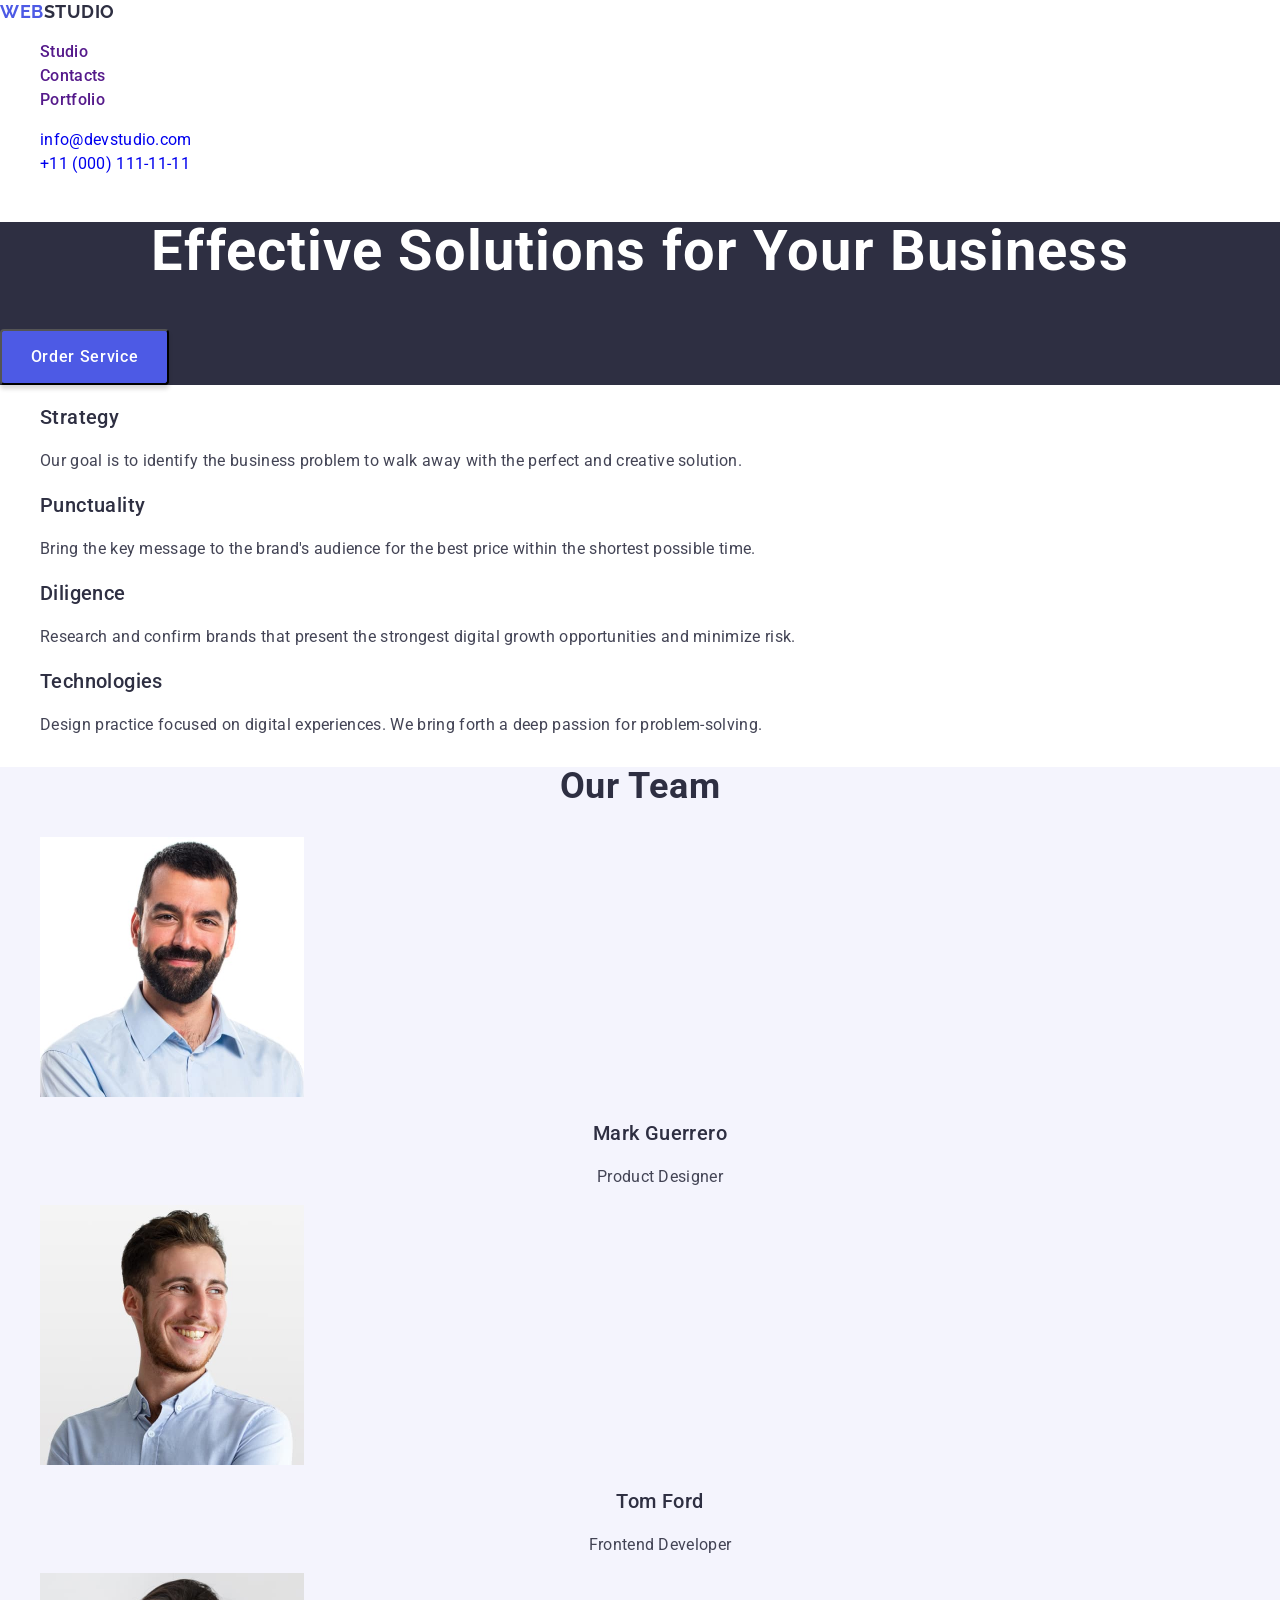
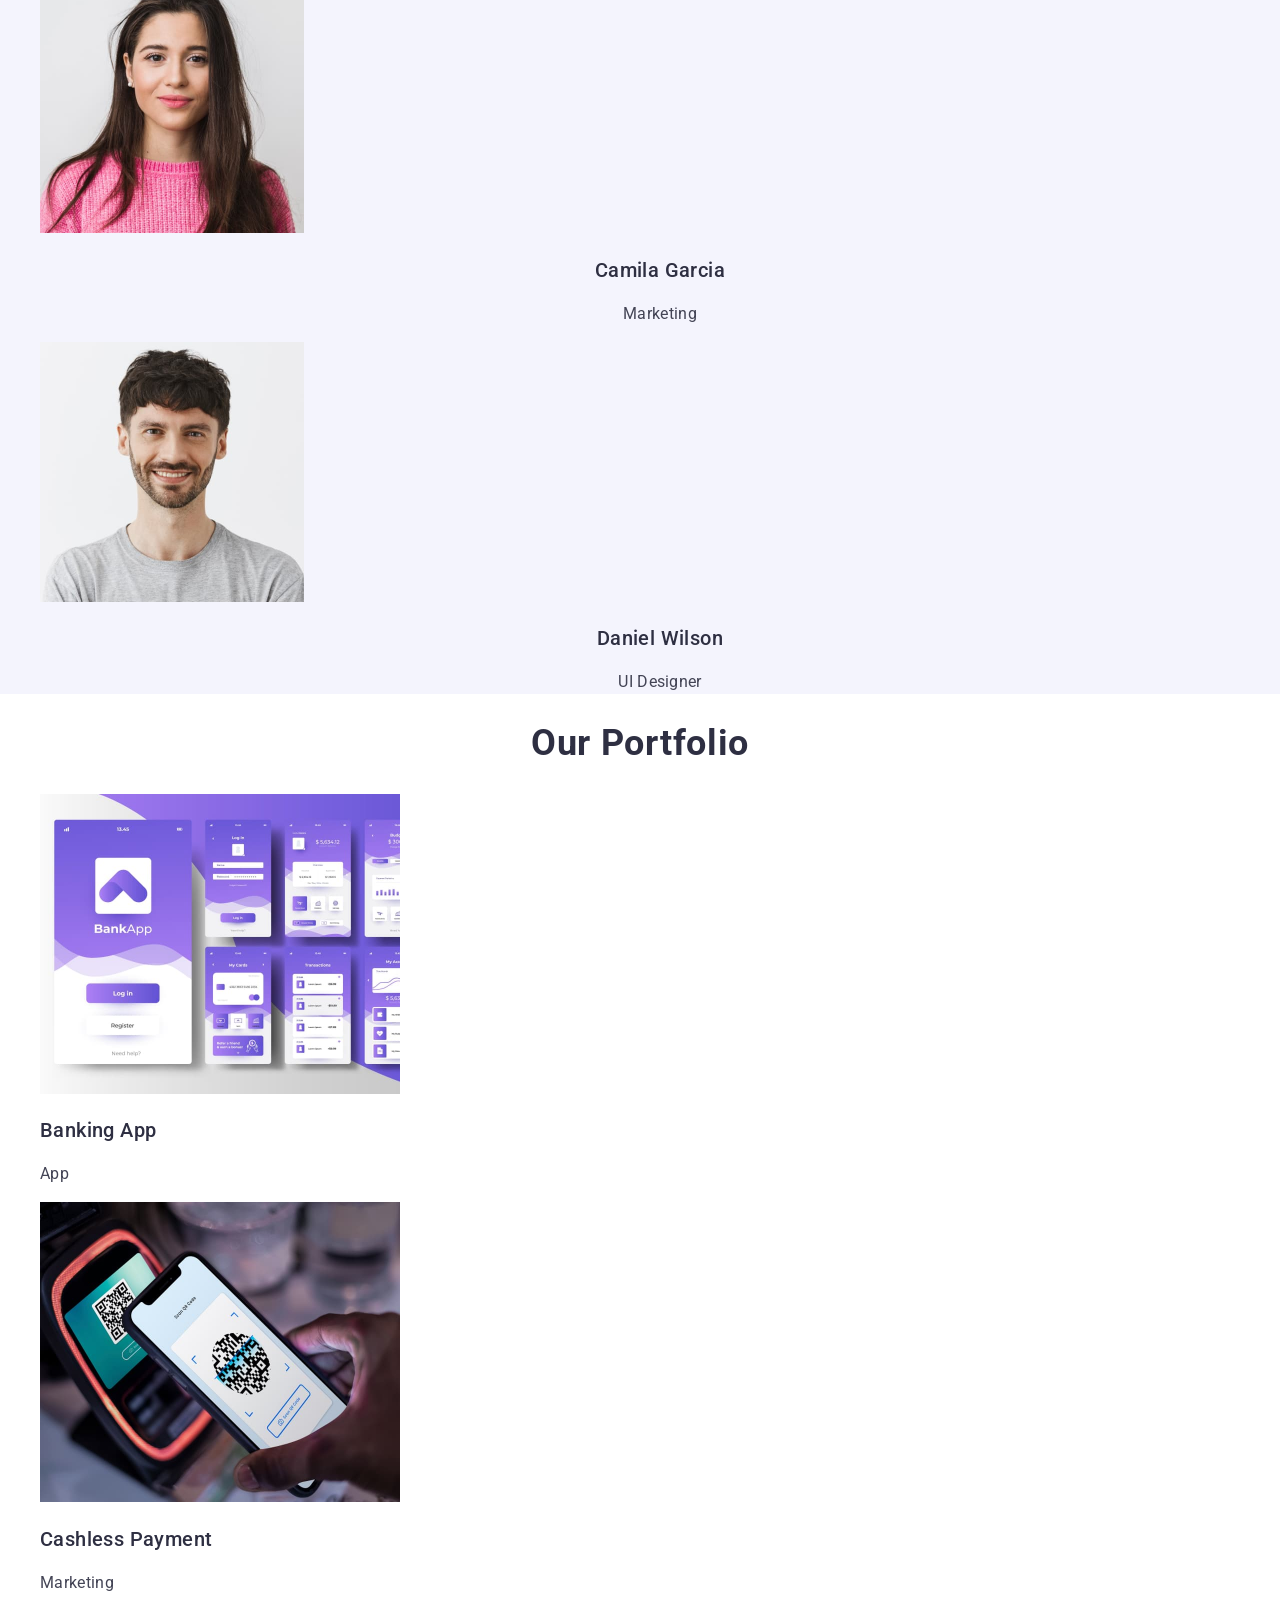
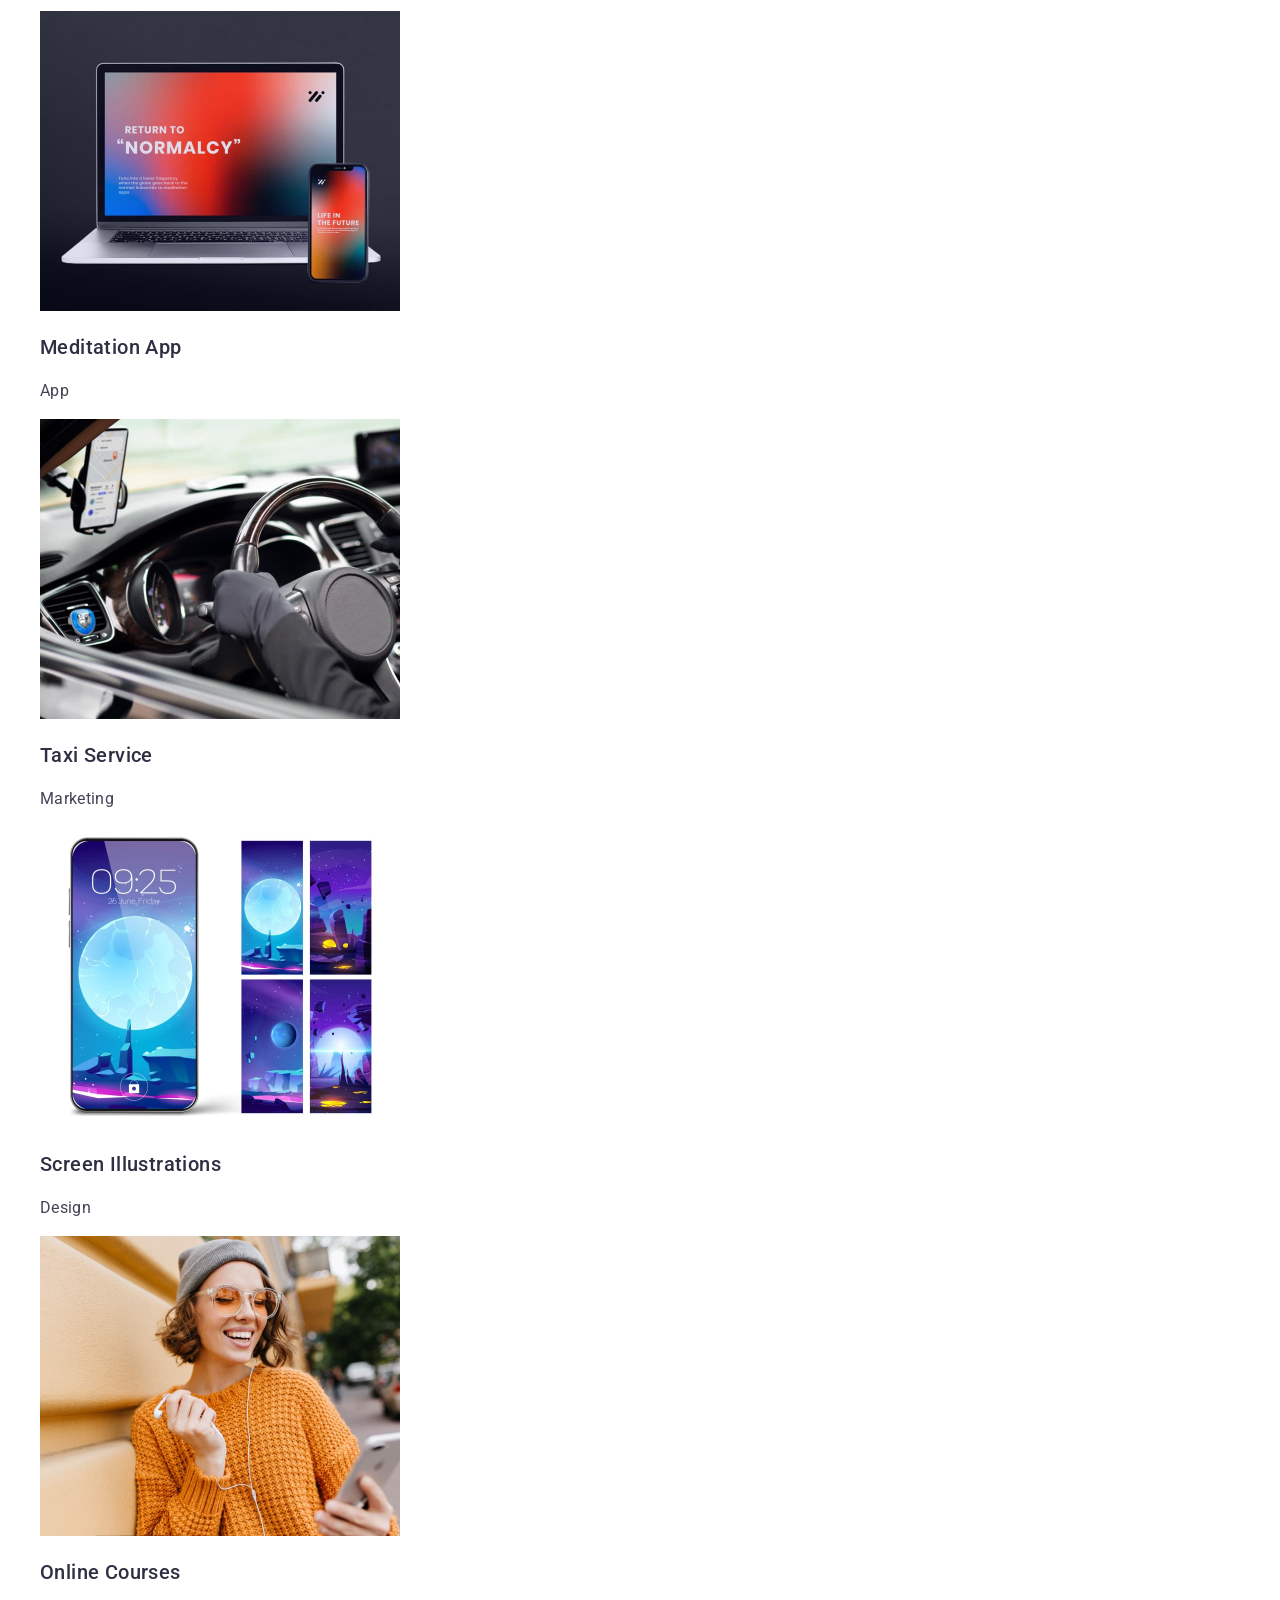
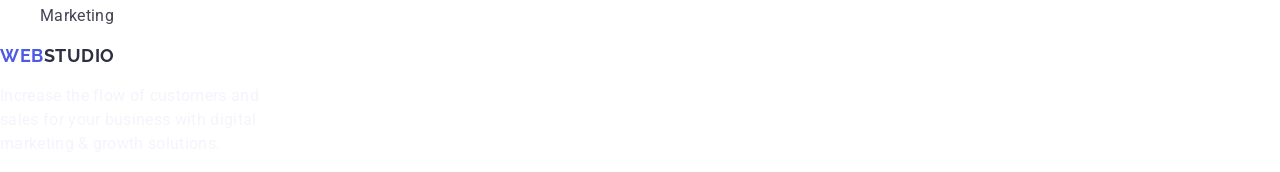
==== index.html @ 5be323e9 "Update" ====
<!DOCTYPE html>
<html lang="en">
  <head>
    <meta charset="UTF-8" />
    <link rel="preconnect" href="https://fonts.googleapis.com" />
    <link rel="preconnect" href="https://fonts.gstatic.com" crossorigin />
    <link
      href="https://fonts.googleapis.com/css2?family=Roboto:wght@400;500;700&display=swap"
      rel="stylesheet"
    />
    <link rel="preconnect" href="https://fonts.googleapis.com" />
    <link rel="preconnect" href="https://fonts.gstatic.com" crossorigin />
    <link
      href="https://fonts.googleapis.com/css2?family=Raleway:ital,wght@0,100..900;1,100..900&family=Roboto:wght@400;500;700&display=swap"
      rel="stylesheet"
    />
    <meta name="viewport" content="width=device-width, initial-scale=1.0" />
    <title>Document</title>
    <link
      rel="stylesheet"
      href="https://cdn.jsdelivr.net/npm/modern-normalize@2.0.0/modern-normalize.min.css"
    />
    <link rel="stylesheet" href="./css/styles.css" />
  </head>
  <body>
    <!-- HEADER -->
    <header class="page-header">
      <nav class="nav">
        <a href="./index.html" class="logo"
          >Web<span class="logo-name">Studio</span></a
        >
        <ul class="menu">
          <li class="menu-item">
            <a href="" class="menu-link" target="_blank">Studio</a>
          </li>
          <li class="menu-item">
            <a href="" class="menu-link" target="_blank">Contacts</a>
          </li>
          <li class="menu-item">
            <a href="" class="menu-link" target="_blank">Portfolio</a>
          </li>
        </ul>
      </nav>
      <address class="address">
        <ul class="address-list">
          <li class="address-item">
            <a href="mailto:info@devstudio.com" class="address-link"
              >info@devstudio.com</a
            >
          </li>
          <li class="address-item">
            <a class="address-link" href="tel:+110001111111"
              >+11 (000) 111-11-11</a
            >
          </li>
        </ul>
      </address>
    </header>
    <!-- HERO -->
    <main>
      <section class="hero">
        <h1 class="title-hero">Effective Solutions for Your Business</h1>
        <button class="button-hero" type="button">Order Service</button>
      </section>

      <!-- VALUES -->
      <section class="values">
        <h2 hidden>Values</h2>
        <ul class="values-menu">
          <li class="values-item">
            <h3 class="values-title">Strategy</h3>
            <p class="values-text">
              Our goal is to identify the business problem to walk away with the
              perfect and creative solution.
            </p>
          </li>
          <li class="values-item">
            <h3 class="values-title">Punctuality</h3>
            <p class="values-text">
              Bring the key message to the brand's audience for the best price
              within the shortest possible time.
            </p>
          </li>
          <li class="values-item">
            <h3 class="values-title">Diligence</h3>
            <p class="values-text">
              Research and confirm brands that present the strongest digital
              growth opportunities and minimize risk.
            </p>
          </li>
          <li class="values-item">
            <h3 class="values-title">Technologies</h3>
            <p class="values-text">
              Design practice focused on digital experiences. We bring forth a
              deep passion for problem-solving.
            </p>
          </li>
        </ul>
      </section>
      <!-- OUR TEAM -->
      <section class="team">
        <h2 class="title-team">Our Team</h2>
        <ul class="team-list">
          <li class="team-item">
            <img
              class="team-img"
              src="./images/Mark.jpg"
              alt="Mark photo"
              width="264"
              height="260"
            />
            <h3 class="team-name">Mark Guerrero</h3>
            <p class="team-position">Product Designer</p>
          </li>
          <li class="team-item">
            <img
              class="team-img"
              src="./images/Tom.jpg"
              alt="Tom photo"
              width="264"
              height="260"
            />
            <h3 class="team-name">Tom Ford</h3>
            <p class="team-position">Frontend Developer</p>
          </li>

          <li class="team-item">
            <img
              class="team-img"
              src="./images/Camila.jpg"
              alt="Camila photo"
              width="264"
              height="260"
            />
            <h3 class="team-name">Camila Garcia</h3>
            <p class="team-position">Marketing</p>
          </li>
          <li class="team-item">
            <img
              class="team-img"
              src="./images/Daniel.jpg"
              alt="Daniel photo"
              width="264"
              height="260"
            />
            <h3 class="team-name">Daniel Wilson</h3>
            <p class="team-position">UI Designer</p>
          </li>
        </ul>
      </section>
      <!-- OUR PORTFOLIO -->
      <section class="partfolio">
        <h2 class="portfolio-title">Our Portfolio</h2>
        <ul class="portfolio-list">
          <li class="portfolio-item">
            <a href="">
              <img src="./images/Bank.jpg" alt="Banking App" width="360" />
            </a>
            <h3 class="portfolio-subtitle">Banking App</h3>
            <p class="portfolio-text">App</p>
          </li>
          <li class="portfolio-item">
            <a href="">
              <img src="./images/Cash.jpg" alt="Mobile phone" width="360" />
            </a>
            <h3 class="portfolio-subtitle">Cashless Payment</h3>
            <p class="portfolio-text">Marketing</p>
          </li>

          <li class="portfolio-item">
            <a href="">
              <img src="./images/Meditation.jpg" alt="Laptop" width="360" />
            </a>
            <h3 class="portfolio-subtitle">Meditation App</h3>
            <p class="portfolio-text">App</p>
          </li>

          <li class="portfolio-item">
            <a href="">
              <img src="./images/Taxi.jpg" alt="Car" width="360" />
            </a>
            <h3 class="portfolio-subtitle">Taxi Service</h3>
            <p class="portfolio-text">Marketing</p>
          </li>
          <li class="portfolio-item">
            <a href="">
              <img src="./images/Screen.jpg" alt="Devided screen" width="360" />
            </a>
            <h3 class="portfolio-subtitle">Screen Illustrations</h3>
            <p class="portfolio-text">Design</p>
          </li>
          <li class="portfolio-item">
            <a href="">
              <img src="./images/Courses.jpg" alt="" width="360" />
            </a>
            <h3 class="portfolio-subtitle">Online Courses</h3>
            <p class="portfolio-text">Marketing</p>
          </li>
        </ul>
      </section>
    </main>
    <!-- FOOTER -->
    <footer class="footer">
      <p>
        <a class="logo" href="./index.html"
          >Web<span class="logo-name">Studio</span></a
        >
      </p>

      <p class="footer-text">
        Increase the flow of customers and <br />
        sales for your business with digital<br />
        marketing & growth solutions.
      </p>
    </footer>
  </body>
</html>
---- css/styles.css ----
body {
  font-family: "Roboto", sans-serif;
  color: #434455;
  background-color: #ffffff;
}

ol,
ul {
  list-style: none;
}
a {
  text-decoration: none;
}
/* HEADER */
.logo {
  font-family: "Raleway", sans-serif;
  font-size: 18px;
  font-weight: 700;
  line-height: 1.17;
  letter-spacing: 0.03em;
  text-transform: uppercase;
  color: #4d5ae5;
}

.logo-name {
  font-family: "Raleway", sans-serif;
  font-size: 18px;
  font-weight: 700;
  line-height: 1.333;
  letter-spacing: 0.03em;
  text-transform: uppercase;
  color: #2e2f42;
}

.menu-item {
  font-size: 16px;
  font-weight: 500;
  line-height: 1.5;
  letter-spacing: 0.02em;
  color: #2e2f42;
}

.menu-item .menu-link:focus,
.menu-item .menu-link:hover {
  color: #404bbf;
}

.menu-item .menu-link:active {
  color: #404bbf;
  text-decoration: underline;
}

.address {
  font-style: normal;
}

.address-list {
  font-size: 16px;
  font-weight: 400;
  line-height: 1.5;
  letter-spacing: 0.02em;
  color: #434455;
}

.address-link:hover,
.address-link:focus {
  color: #404bbf;
}

.hero {
  background-color: #2e2f42;
}
.title-hero {
  font-size: 56px;
  font-weight: 700;
  line-height: 1.07;
  letter-spacing: 0.02em;
  text-align: center;
  color: #fff;
}

.button-hero {
  font-size: 16px;
  font-weight: 500;
  line-height: 1.5;
  letter-spacing: 0.04em;
  box-shadow: 0 4px 4px 0 rgba(0, 0, 0, 0.15);
  background-color: #4d5ae5;
  border-radius: 4px;
  /* padding: 16px 32px; */
  width: 169px;
  height: 56px;
  color: #fff;
  cursor: pointer;
}

.button-hero:focus,
.button-hero:hover {
  box-shadow: 0 4px 4px 0 rgba(0, 0, 0, 0.15);
  background-color: #404bbf;
}
/* VALUES */
.values {
  background-color: #ffffff;
}
.values-title {
  font-size: 20px;
  font-weight: 500;
  line-height: 1.2;
  letter-spacing: 0.02em;
  color: #2e2f42;
}

.values-text {
  font-size: 16px;
  font-weight: 400;
  line-height: 1.5;
  letter-spacing: 0.02em;
  color: #434455;
}
/* OUR TEAM */
.team {
  background-color: #f4f4fd;
}

.title-team {
  font-size: 36px;
  line-height: 1.11;
  font-weight: 700;
  letter-spacing: 0.02em;
  text-transform: capitalize;
  text-align: center;
  color: #2e2f42;
}

.team-name {
  font-size: 20px;
  font-weight: 500;
  line-height: 1.2;
  letter-spacing: 0.02em;
  text-align: center;
  color: #2e2f42;
}
.team-position {
  font-size: 16px;
  font-weight: 400;
  line-height: 1.5;
  letter-spacing: 0.02em;
  text-align: center;
  color: #434455;
}
/* OUR PORTFOLIO */
.portfolio-title {
  font-size: 36px;
  font-weight: 700;
  line-height: 1.11;
  letter-spacing: 0.02em;
  text-transform: capitalize;
  text-align: center;
  color: #2e2f42;
}

.portfolio-subtitle {
  font-size: 20px;
  font-weight: 500;
  line-height: 1.2;
  letter-spacing: 0.02em;
  color: #2e2f42;
}

.portfolio-text {
  font-size: 16px;
  font-weight: 400;
  line-height: 1.5;
  letter-spacing: 0.02em;
  color: #434455;
}
/* FOOTER */

.footer-text {
  font-size: 16px;
  font-weight: 400;
  line-height: 1.5;
  letter-spacing: 0.02em;
  color: #f4f4fd;
}
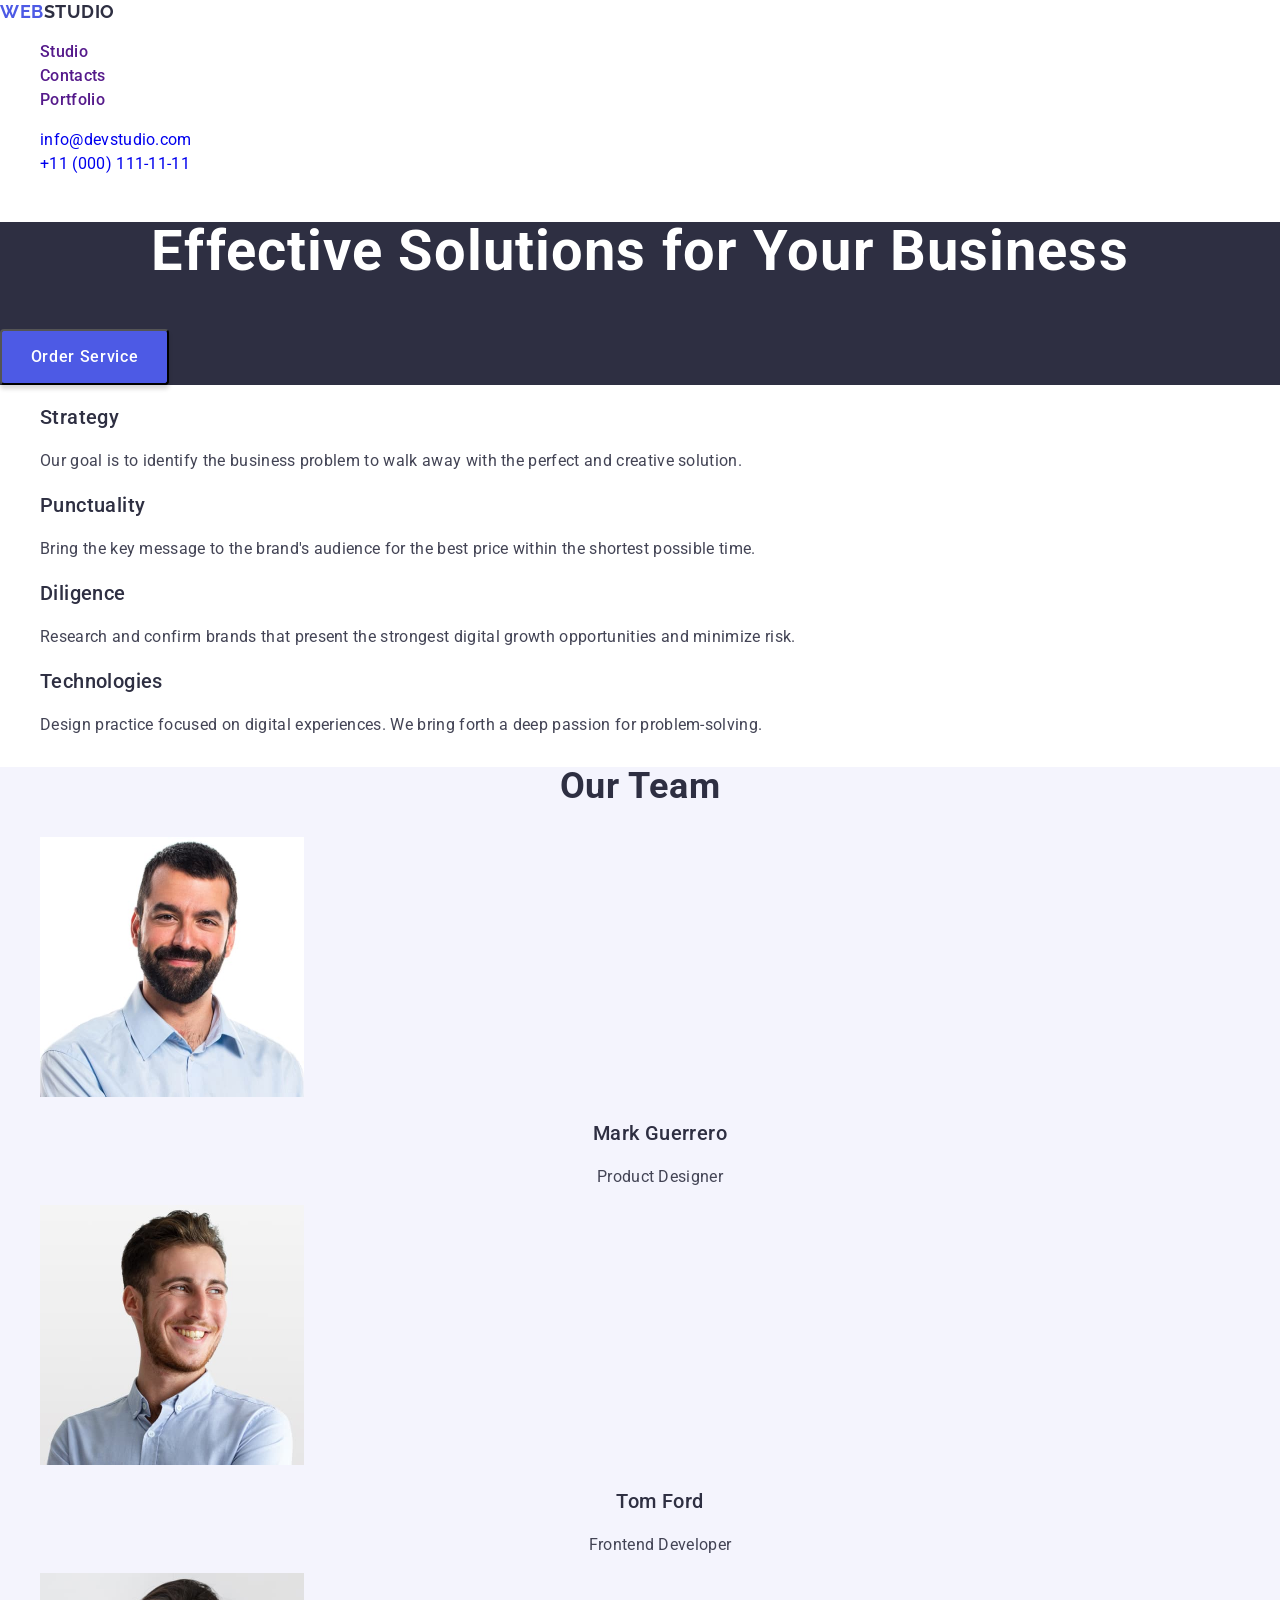
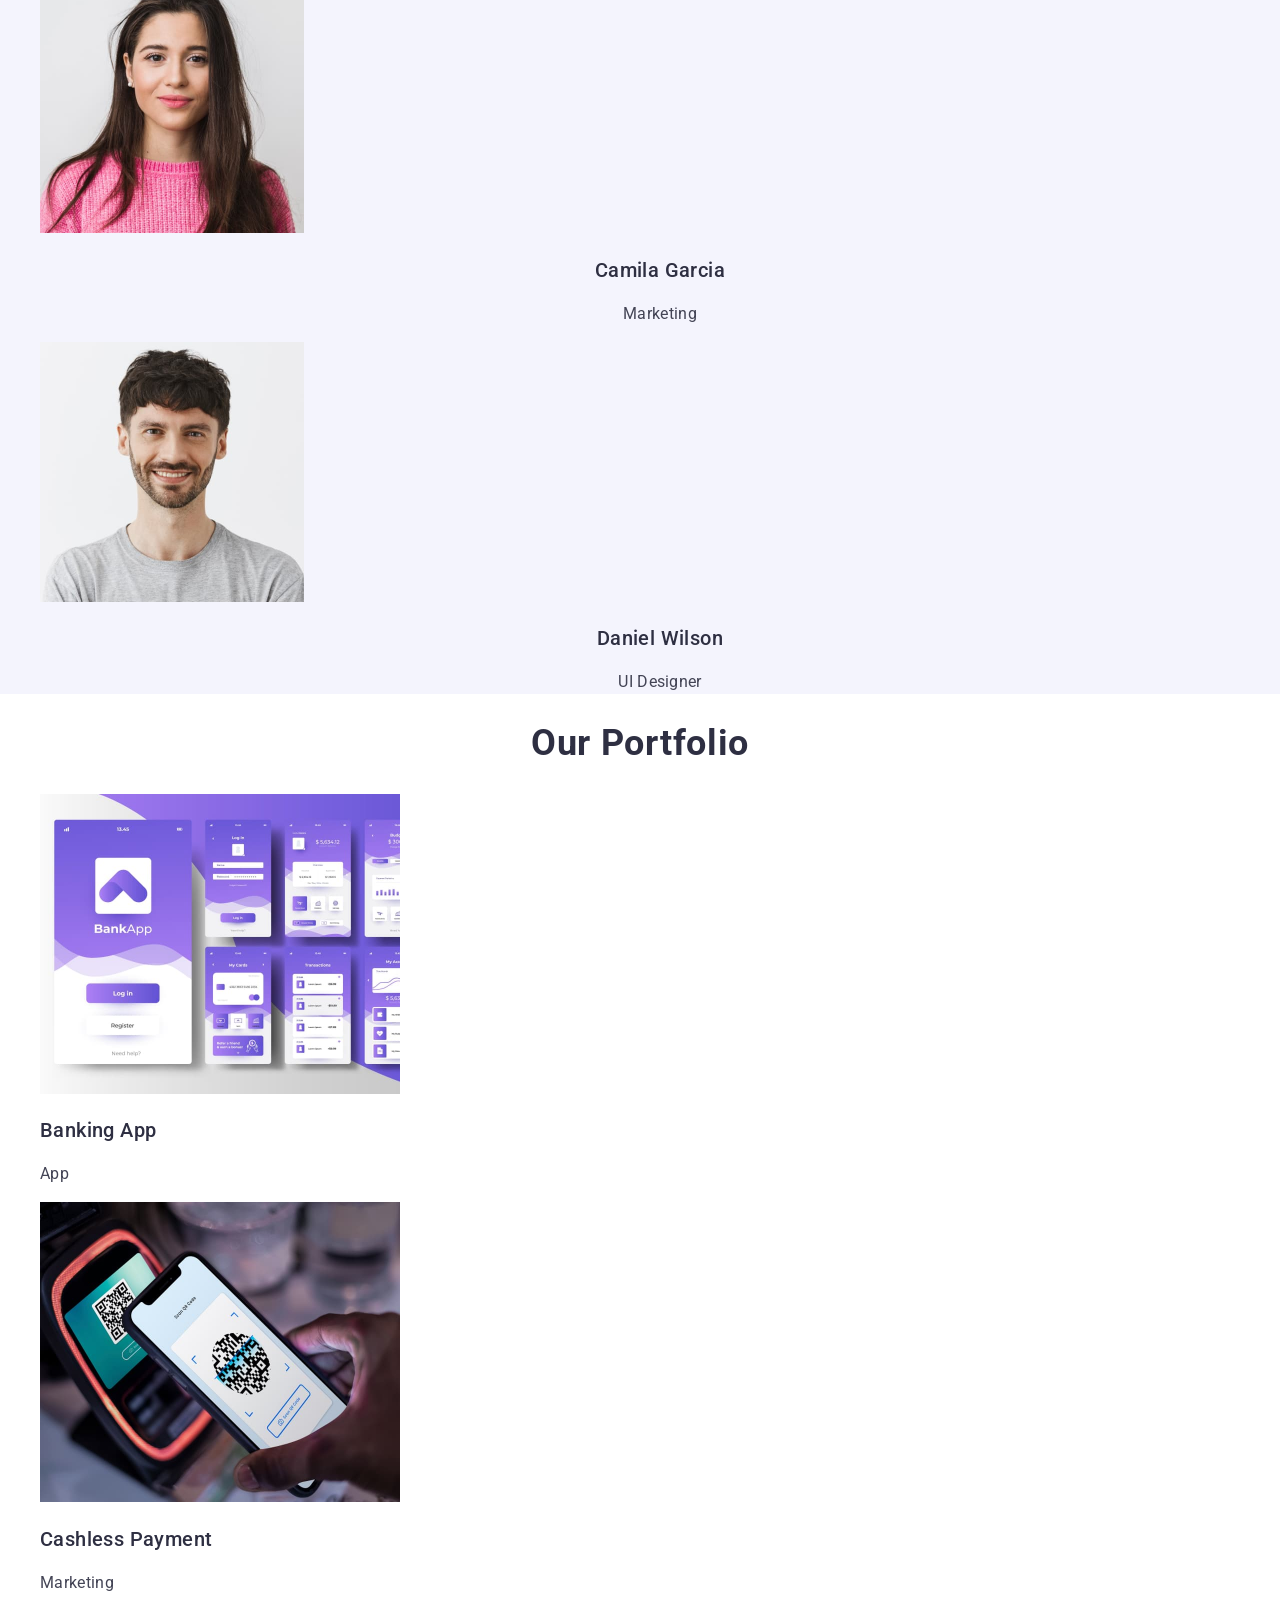
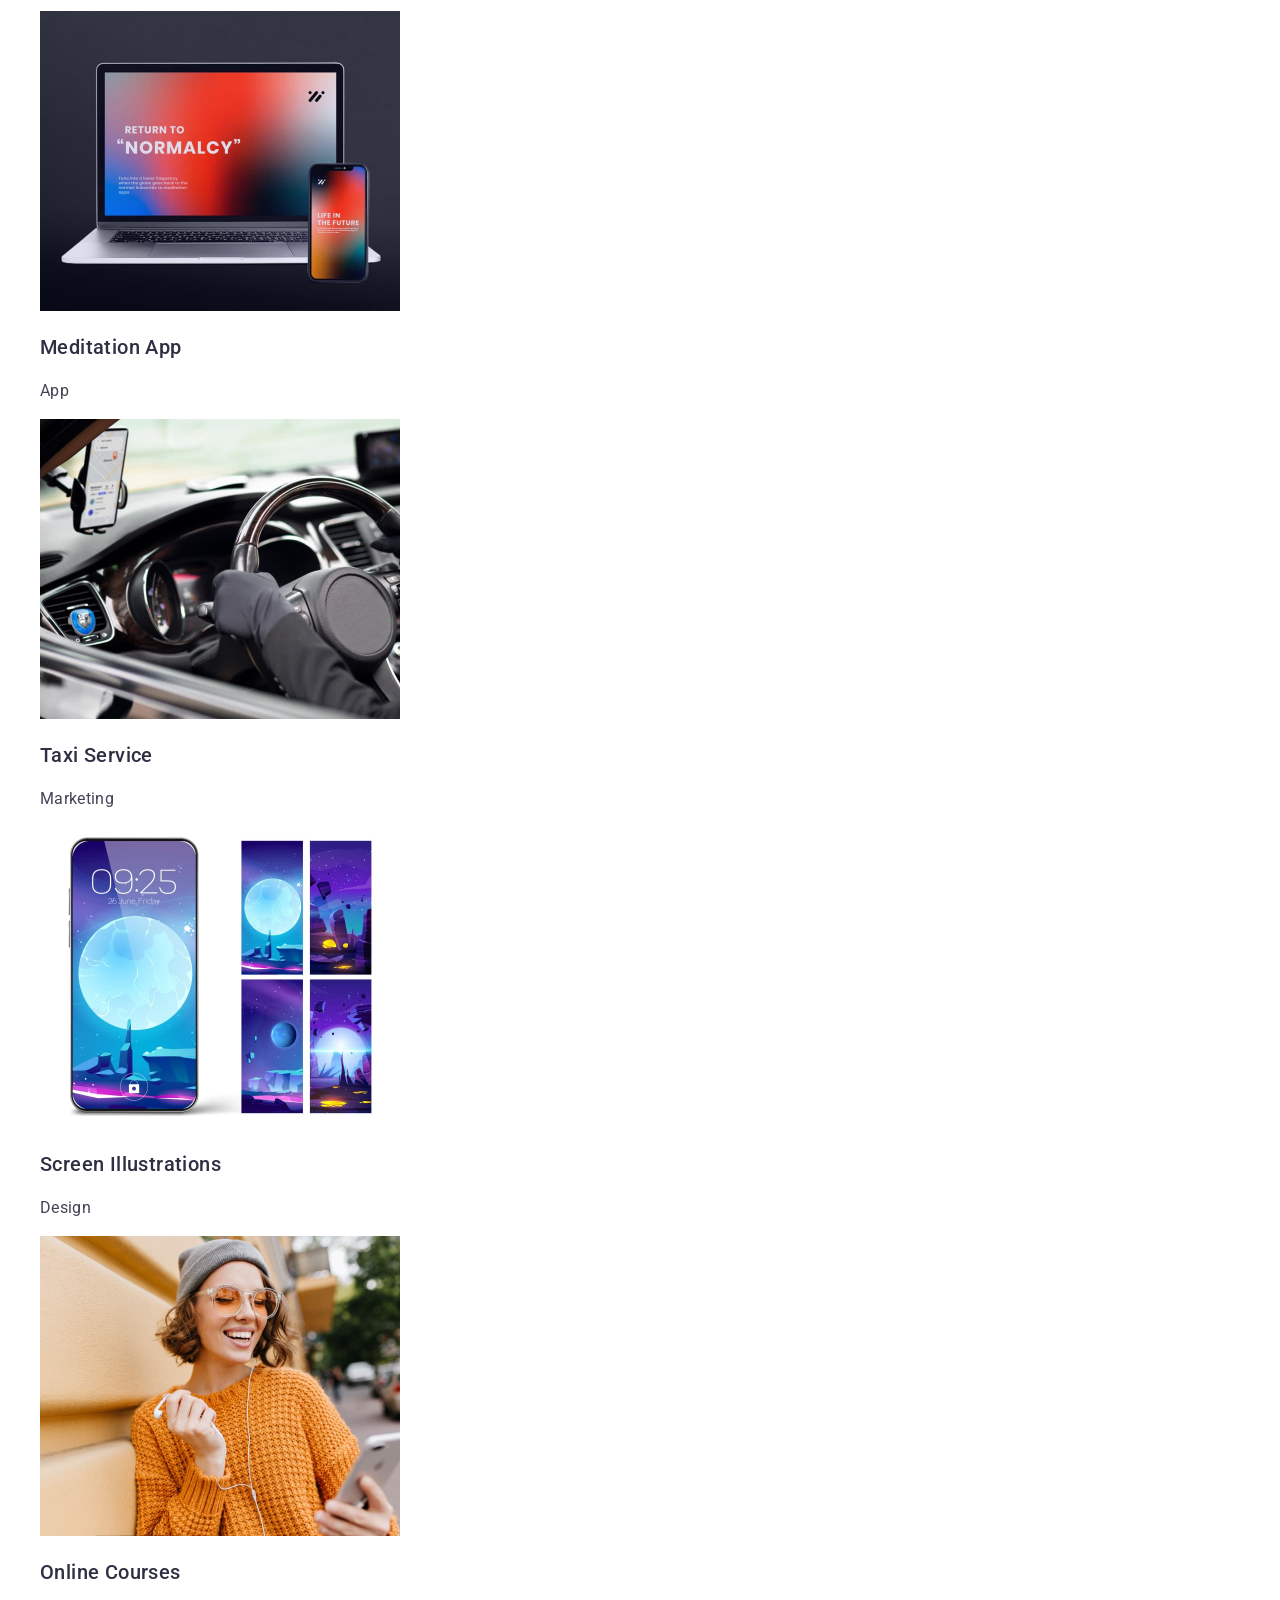
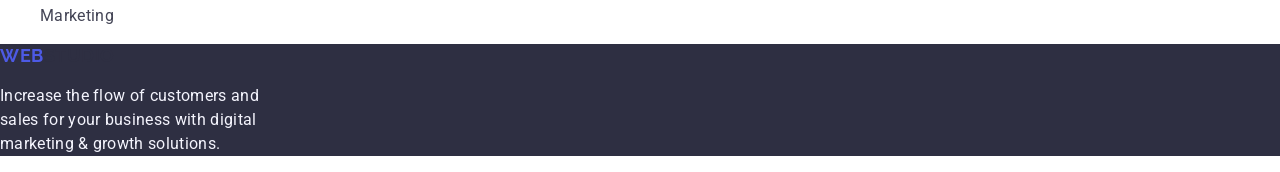
==== commit 54dccfd4: "Update" ====
--- a/index.html
+++ b/index.html
@@ -153,46 +153,40 @@
         <h2 class="portfolio-title">Our Portfolio</h2>
         <ul class="portfolio-list">
           <li class="portfolio-item">
-            <a href="">
-              <img src="./images/Bank.jpg" alt="Banking App" width="360" />
-            </a>
+            <img src="./images/Bank.jpg" alt="Banking App" width="360" />
+
             <h3 class="portfolio-subtitle">Banking App</h3>
             <p class="portfolio-text">App</p>
           </li>
           <li class="portfolio-item">
-            <a href="">
-              <img src="./images/Cash.jpg" alt="Mobile phone" width="360" />
-            </a>
+            <img src="./images/Cash.jpg" alt="Mobile phone" width="360" />
+
             <h3 class="portfolio-subtitle">Cashless Payment</h3>
             <p class="portfolio-text">Marketing</p>
           </li>
 
           <li class="portfolio-item">
-            <a href="">
-              <img src="./images/Meditation.jpg" alt="Laptop" width="360" />
-            </a>
+            <img src="./images/Meditation.jpg" alt="Laptop" width="360" />
+
             <h3 class="portfolio-subtitle">Meditation App</h3>
             <p class="portfolio-text">App</p>
           </li>
 
           <li class="portfolio-item">
-            <a href="">
-              <img src="./images/Taxi.jpg" alt="Car" width="360" />
-            </a>
+            <img src="./images/Taxi.jpg" alt="Car" width="360" />
+
             <h3 class="portfolio-subtitle">Taxi Service</h3>
             <p class="portfolio-text">Marketing</p>
           </li>
           <li class="portfolio-item">
-            <a href="">
-              <img src="./images/Screen.jpg" alt="Devided screen" width="360" />
-            </a>
+            <img src="./images/Screen.jpg" alt="Devided screen" width="360" />
+
             <h3 class="portfolio-subtitle">Screen Illustrations</h3>
             <p class="portfolio-text">Design</p>
           </li>
           <li class="portfolio-item">
-            <a href="">
-              <img src="./images/Courses.jpg" alt="" width="360" />
-            </a>
+            <img src="./images/Courses.jpg" alt="" width="360" />
+
             <h3 class="portfolio-subtitle">Online Courses</h3>
             <p class="portfolio-text">Marketing</p>
           </li>
--- a/css/styles.css
+++ b/css/styles.css
@@ -150,6 +150,9 @@
   color: #434455;
 }
 /* OUR PORTFOLIO */
+.partfolio {
+  background-color: #ffffff;
+}
 .portfolio-title {
   font-size: 36px;
   font-weight: 700;
@@ -176,6 +179,9 @@
   color: #434455;
 }
 /* FOOTER */
+.footer {
+  background-color: #2e2f42;
+}
 
 .footer-text {
   font-size: 16px;
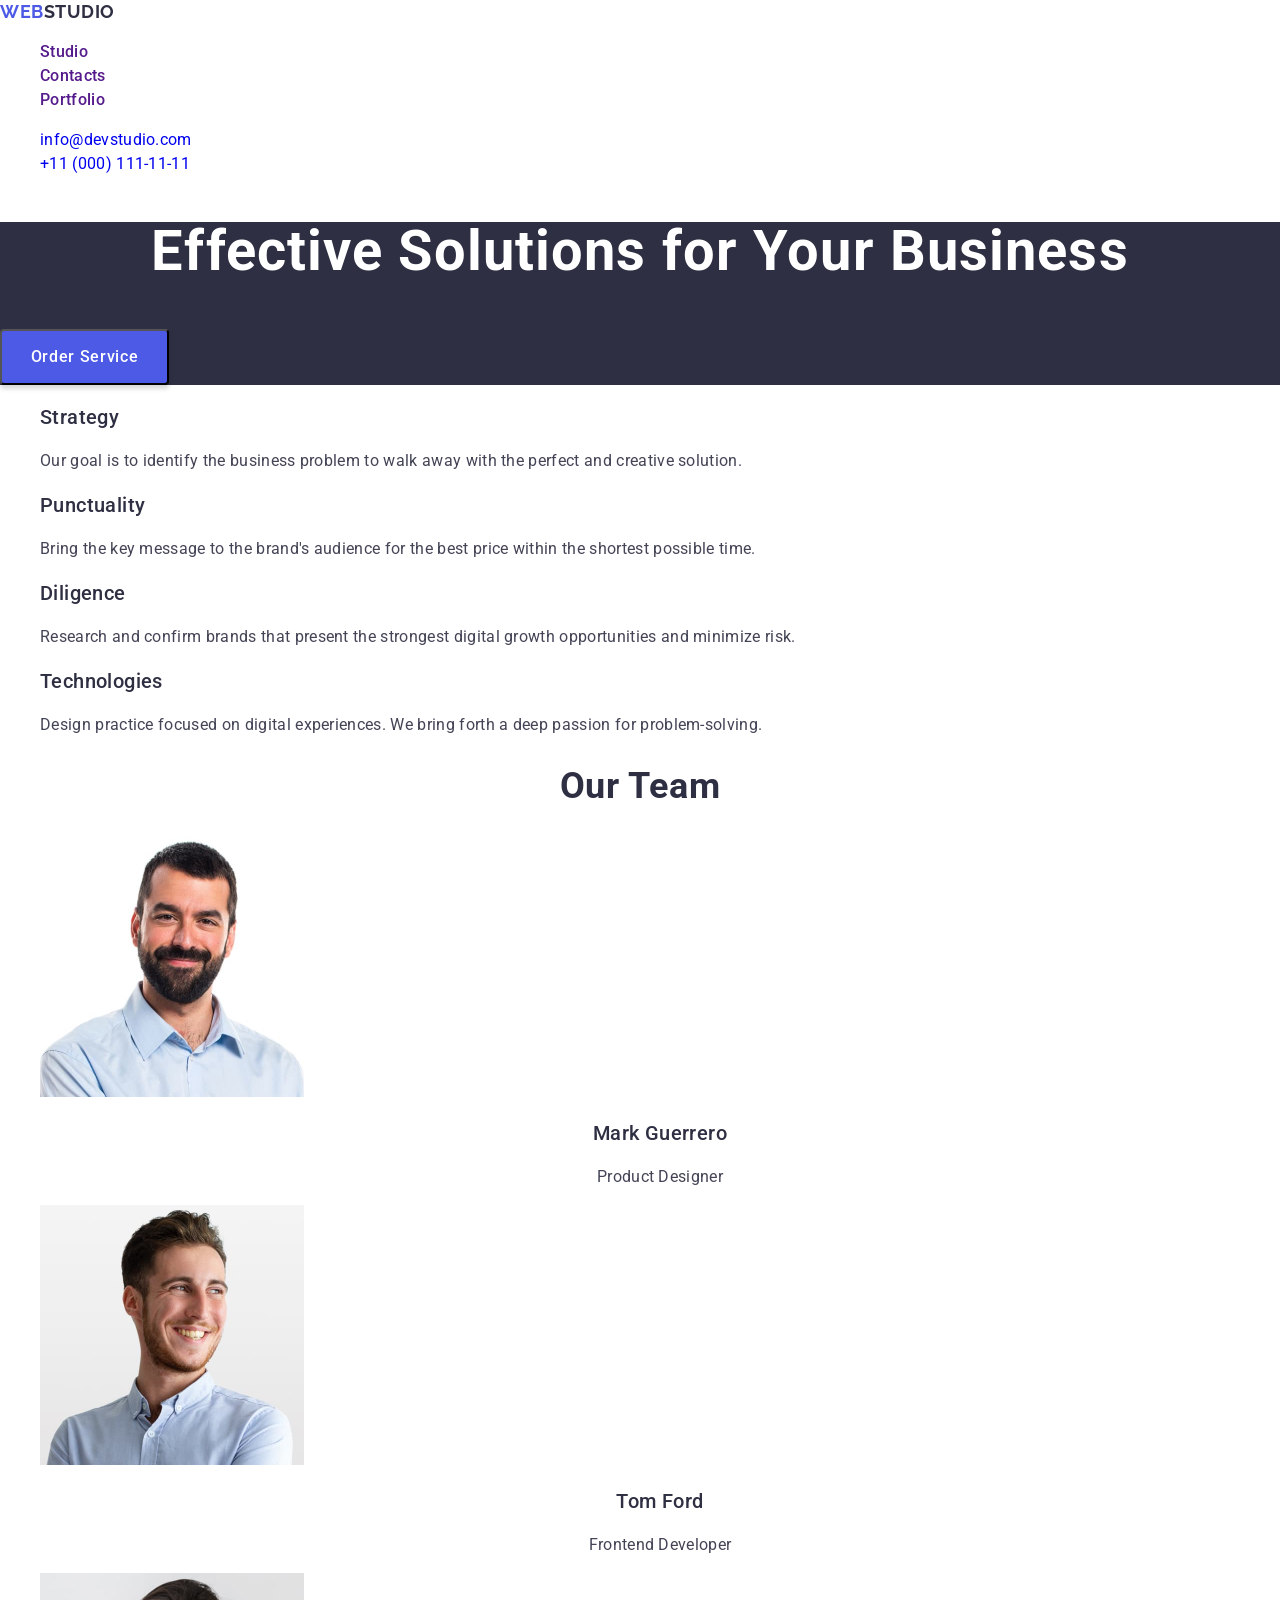
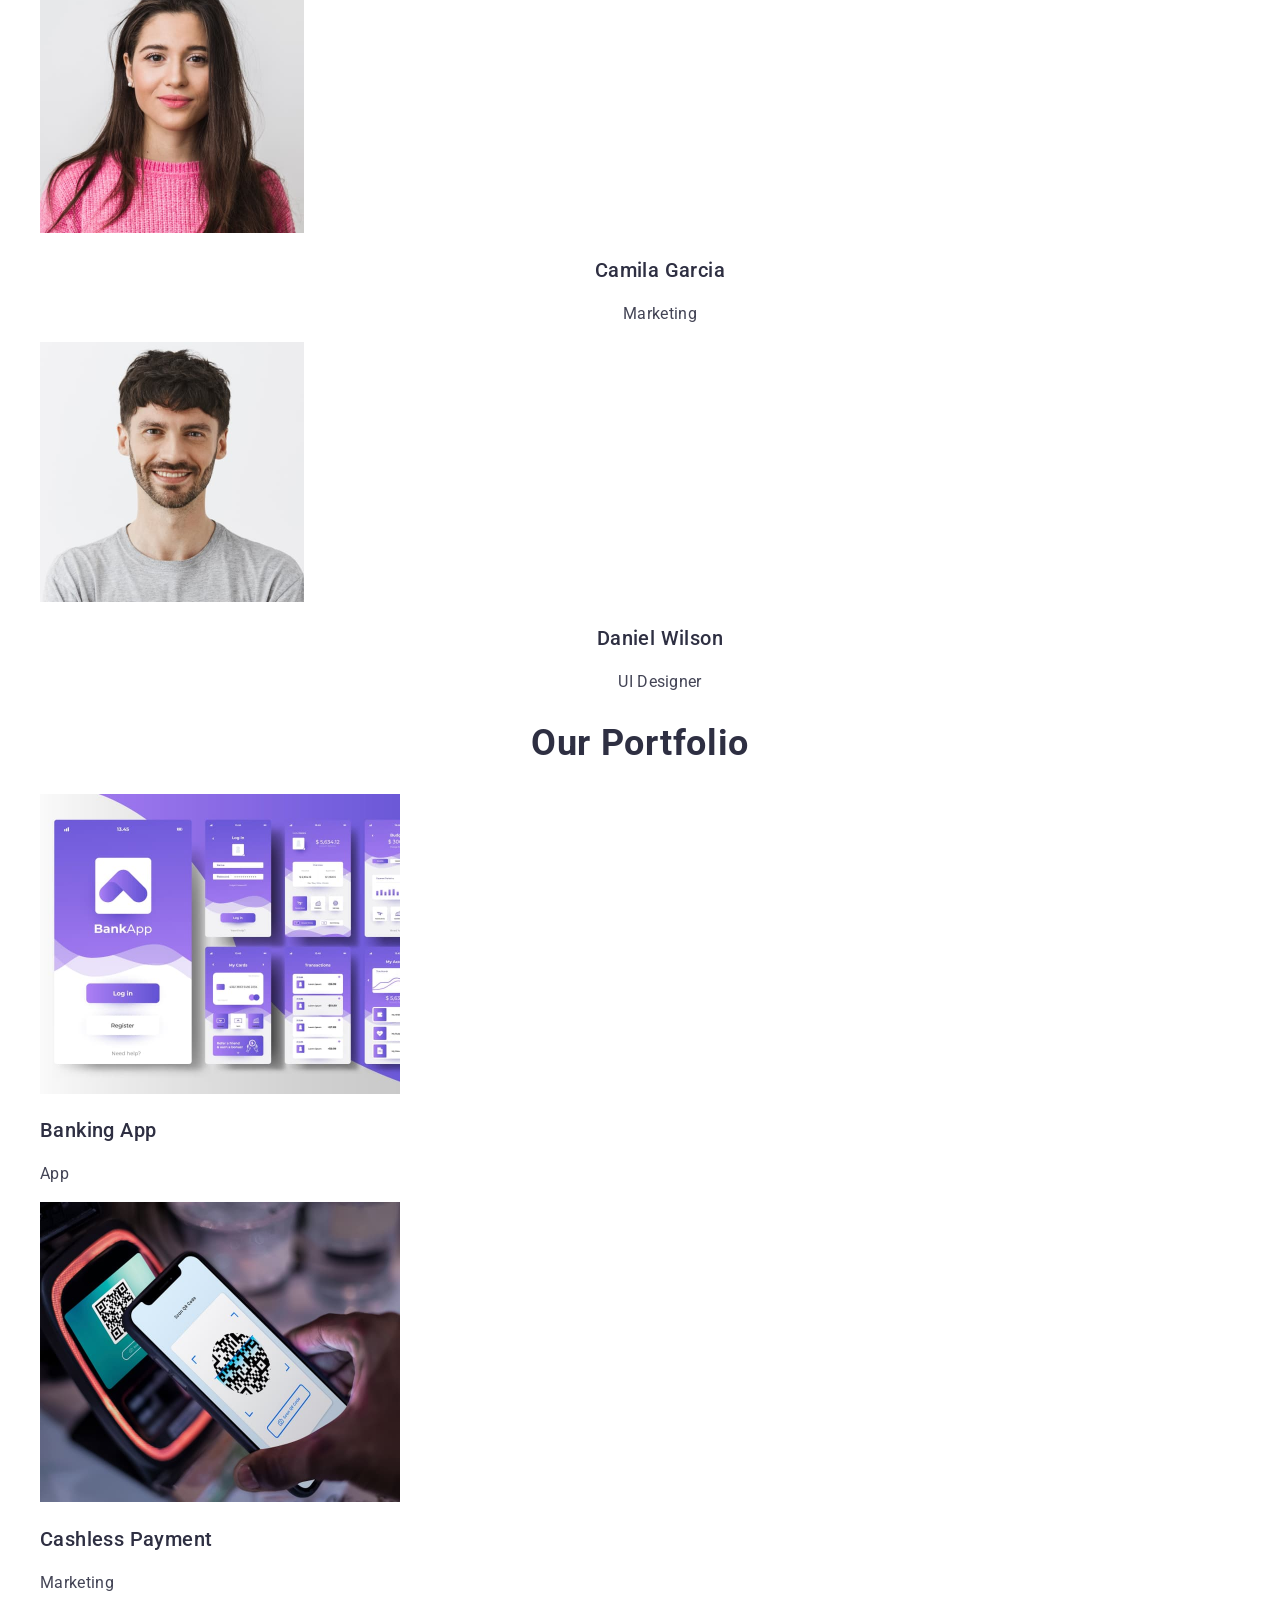
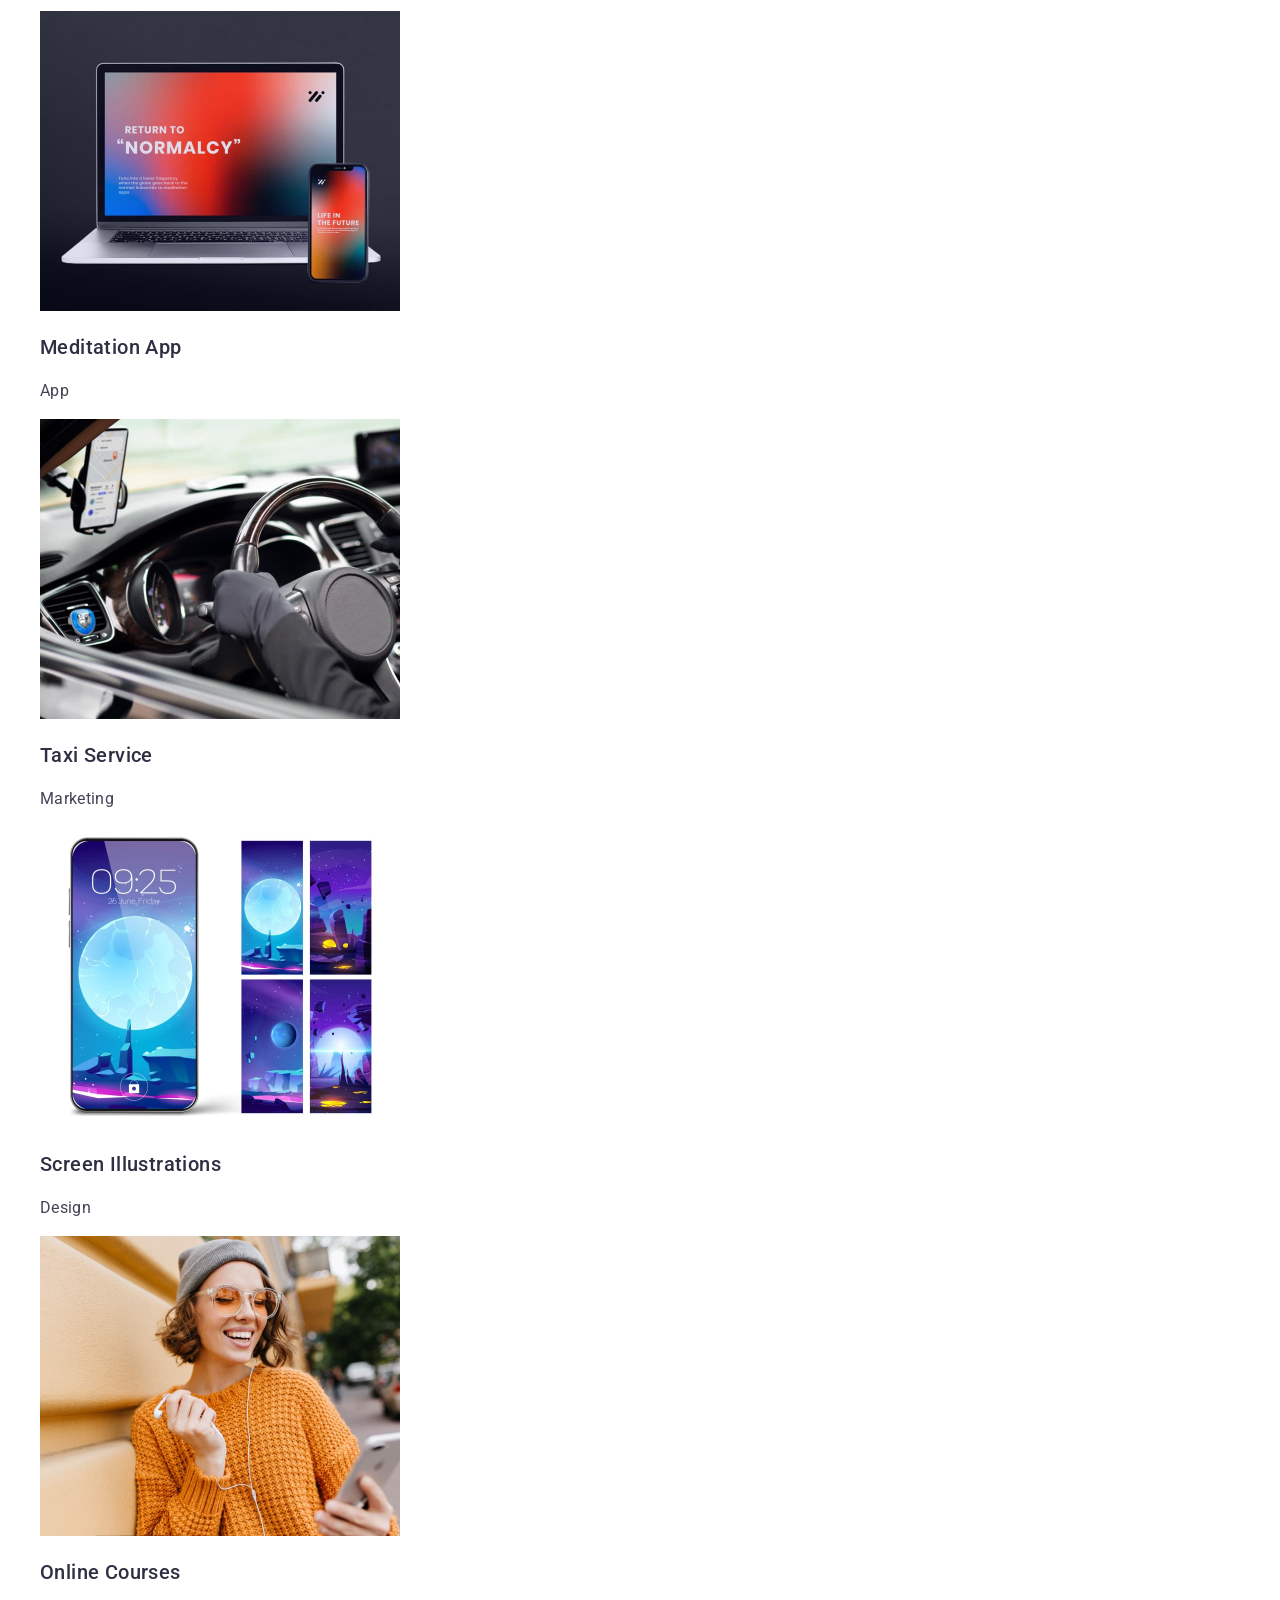
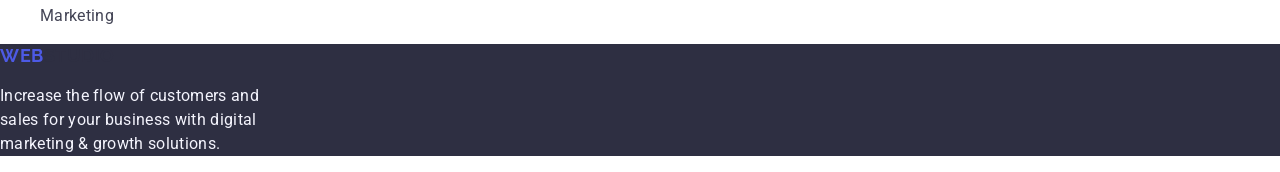
==== commit b6e3f3b9: "update" ====
--- a/index.html
+++ b/index.html
@@ -185,7 +185,7 @@
             <p class="portfolio-text">Design</p>
           </li>
           <li class="portfolio-item">
-            <img src="./images/Courses.jpg" alt="" width="360" />
+            <img src="./images/Courses.jpg" alt="Girl" width="360" />
 
             <h3 class="portfolio-subtitle">Online Courses</h3>
             <p class="portfolio-text">Marketing</p>
@@ -195,12 +195,9 @@
     </main>
     <!-- FOOTER -->
     <footer class="footer">
-      <p>
-        <a class="logo" href="./index.html"
-          >Web<span class="logo-name">Studio</span></a
-        >
-      </p>
-
+      <a href="./index.html" class="logo"
+        >Web<span class="logo-name">Studio</span></a
+      >
       <p class="footer-text">
         Increase the flow of customers and <br />
         sales for your business with digital<br />
--- a/css/styles.css
+++ b/css/styles.css
@@ -120,7 +120,7 @@
 }
 /* OUR TEAM */
 .team {
-  background-color: #f4f4fd;
+  background-color: #ffffff;
 }
 
 .title-team {
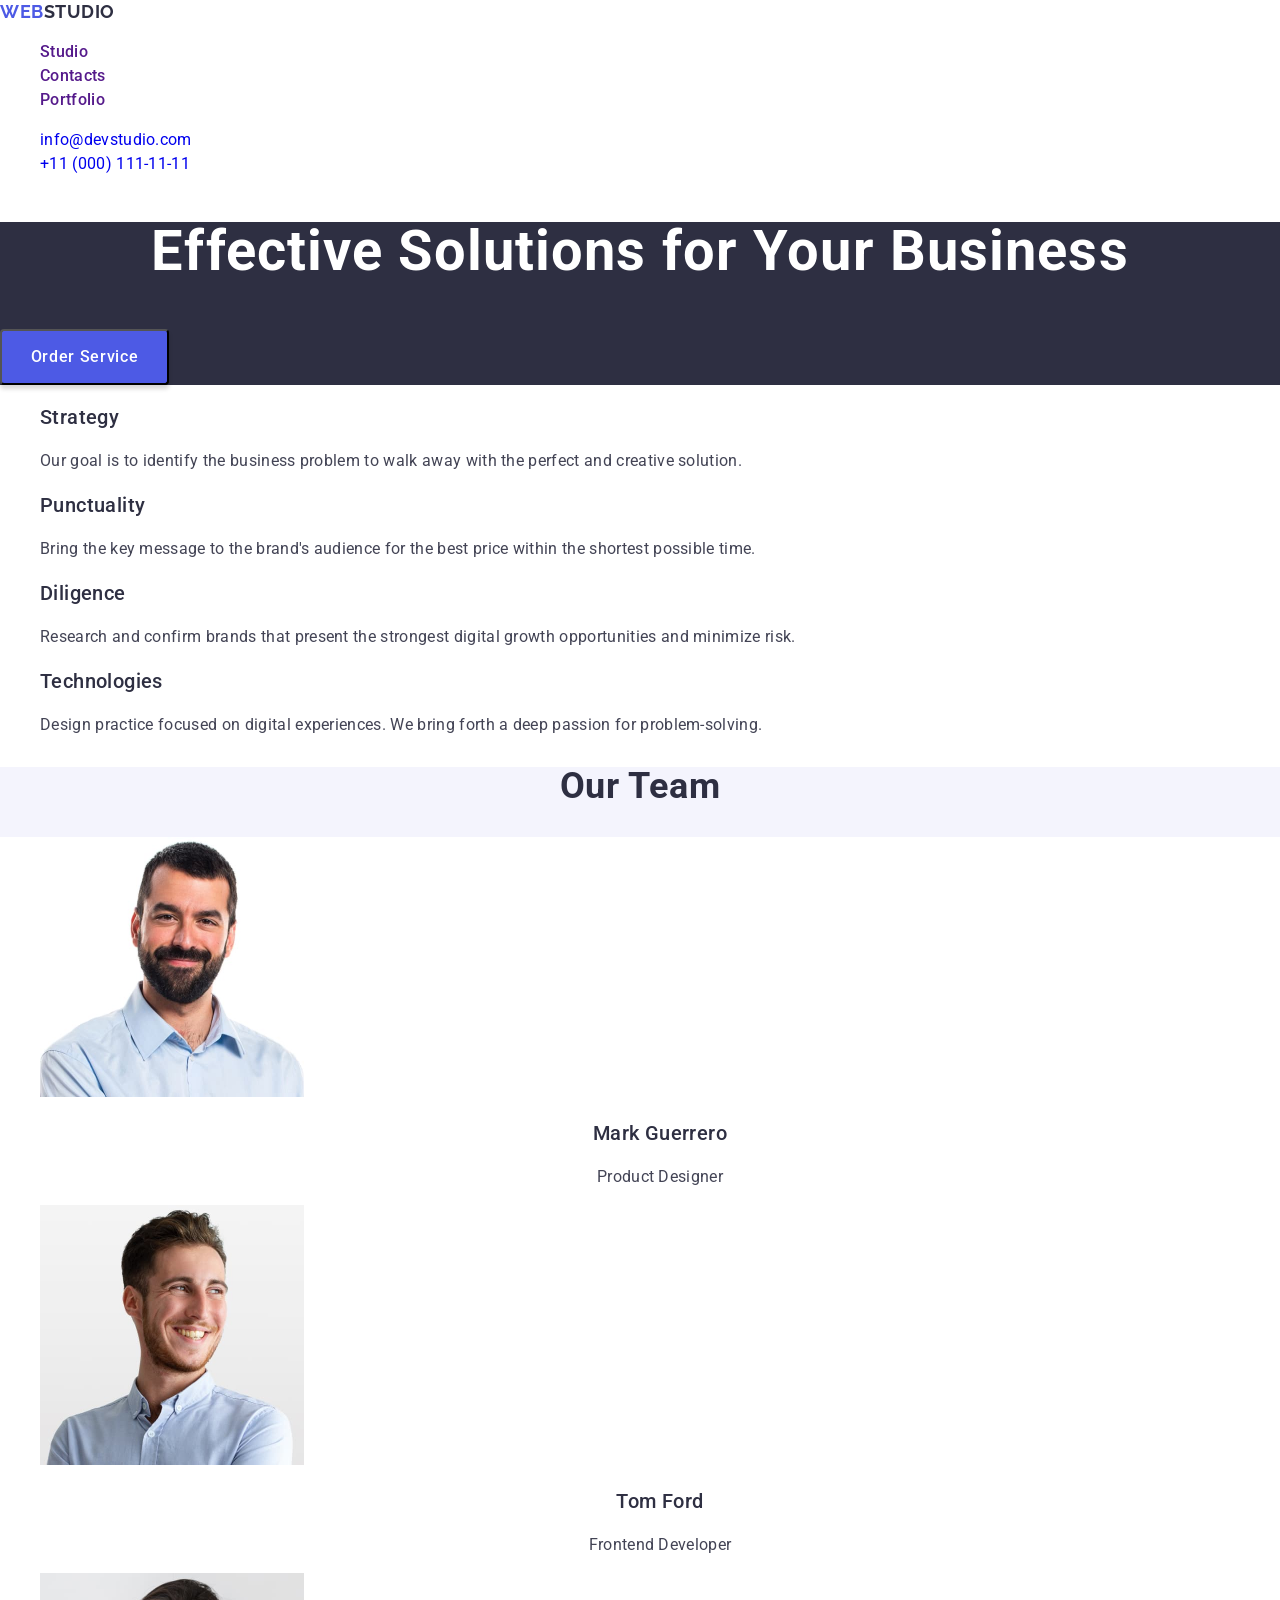
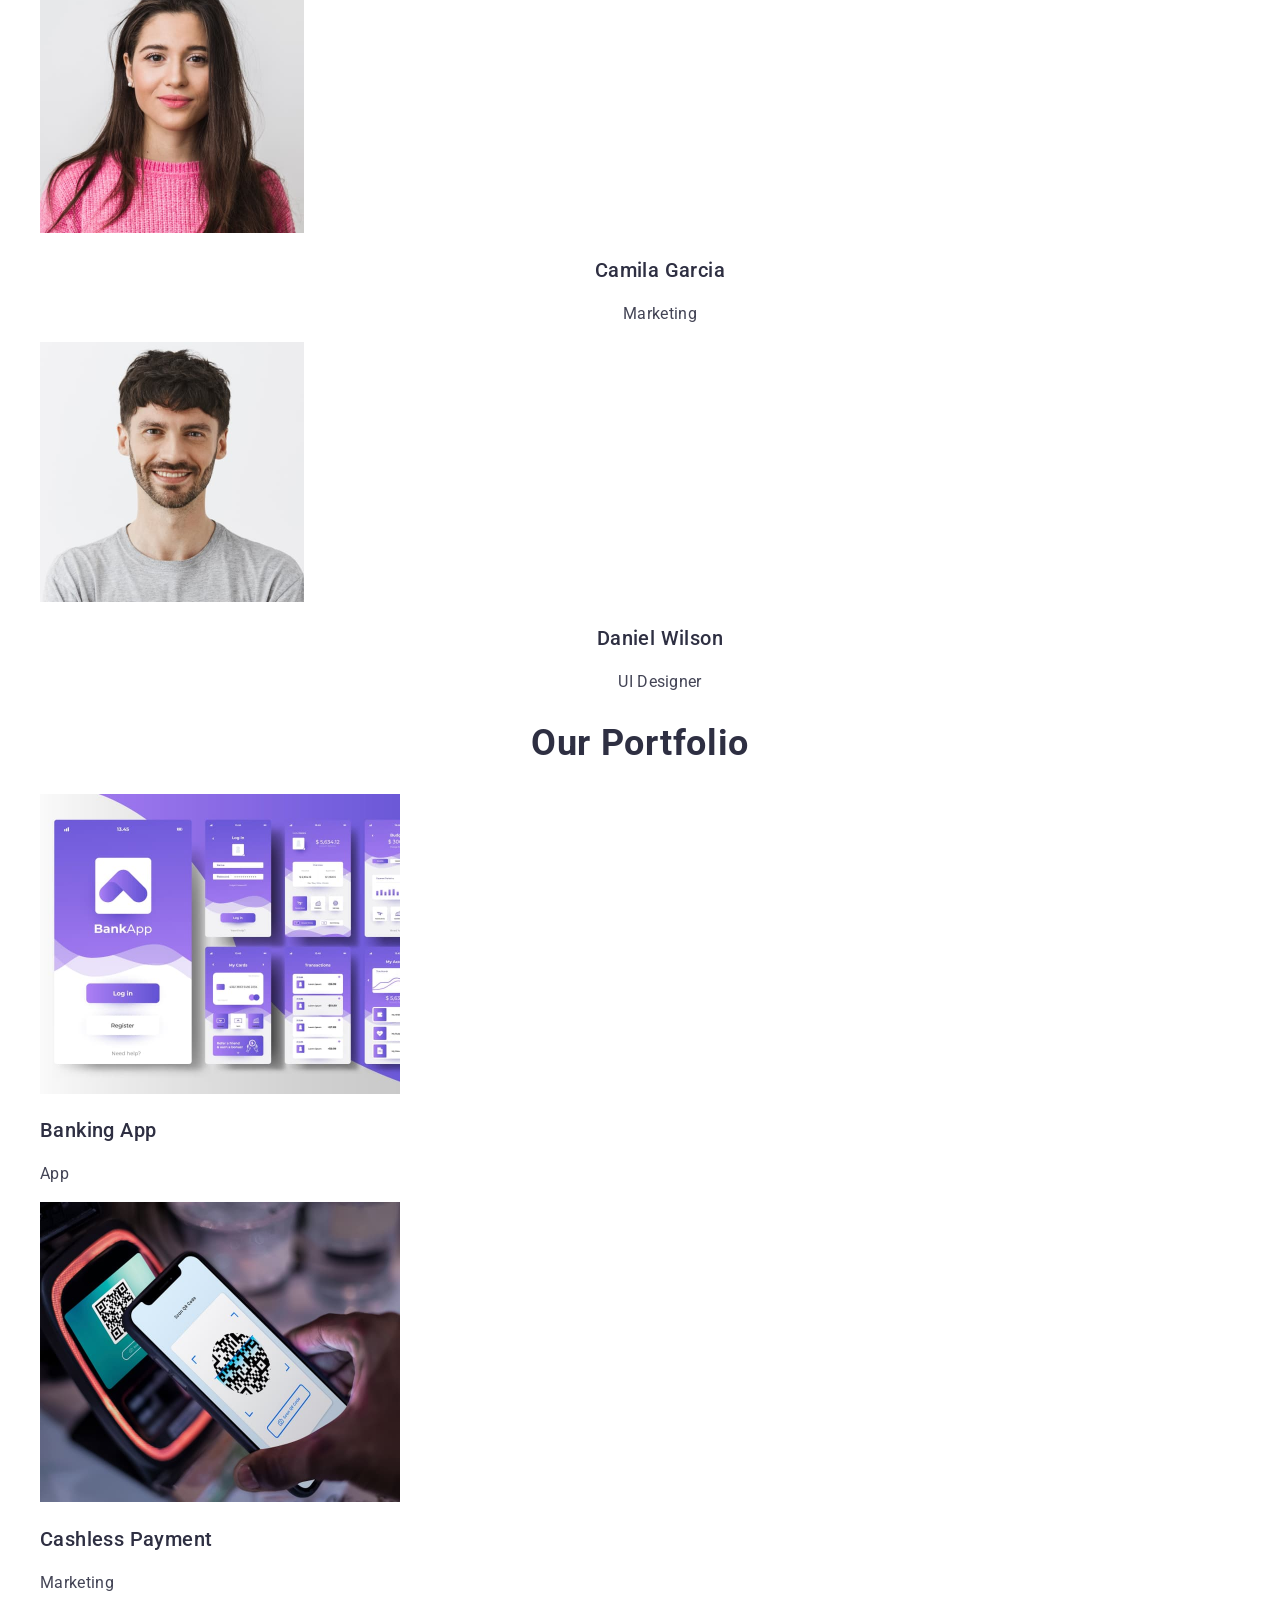
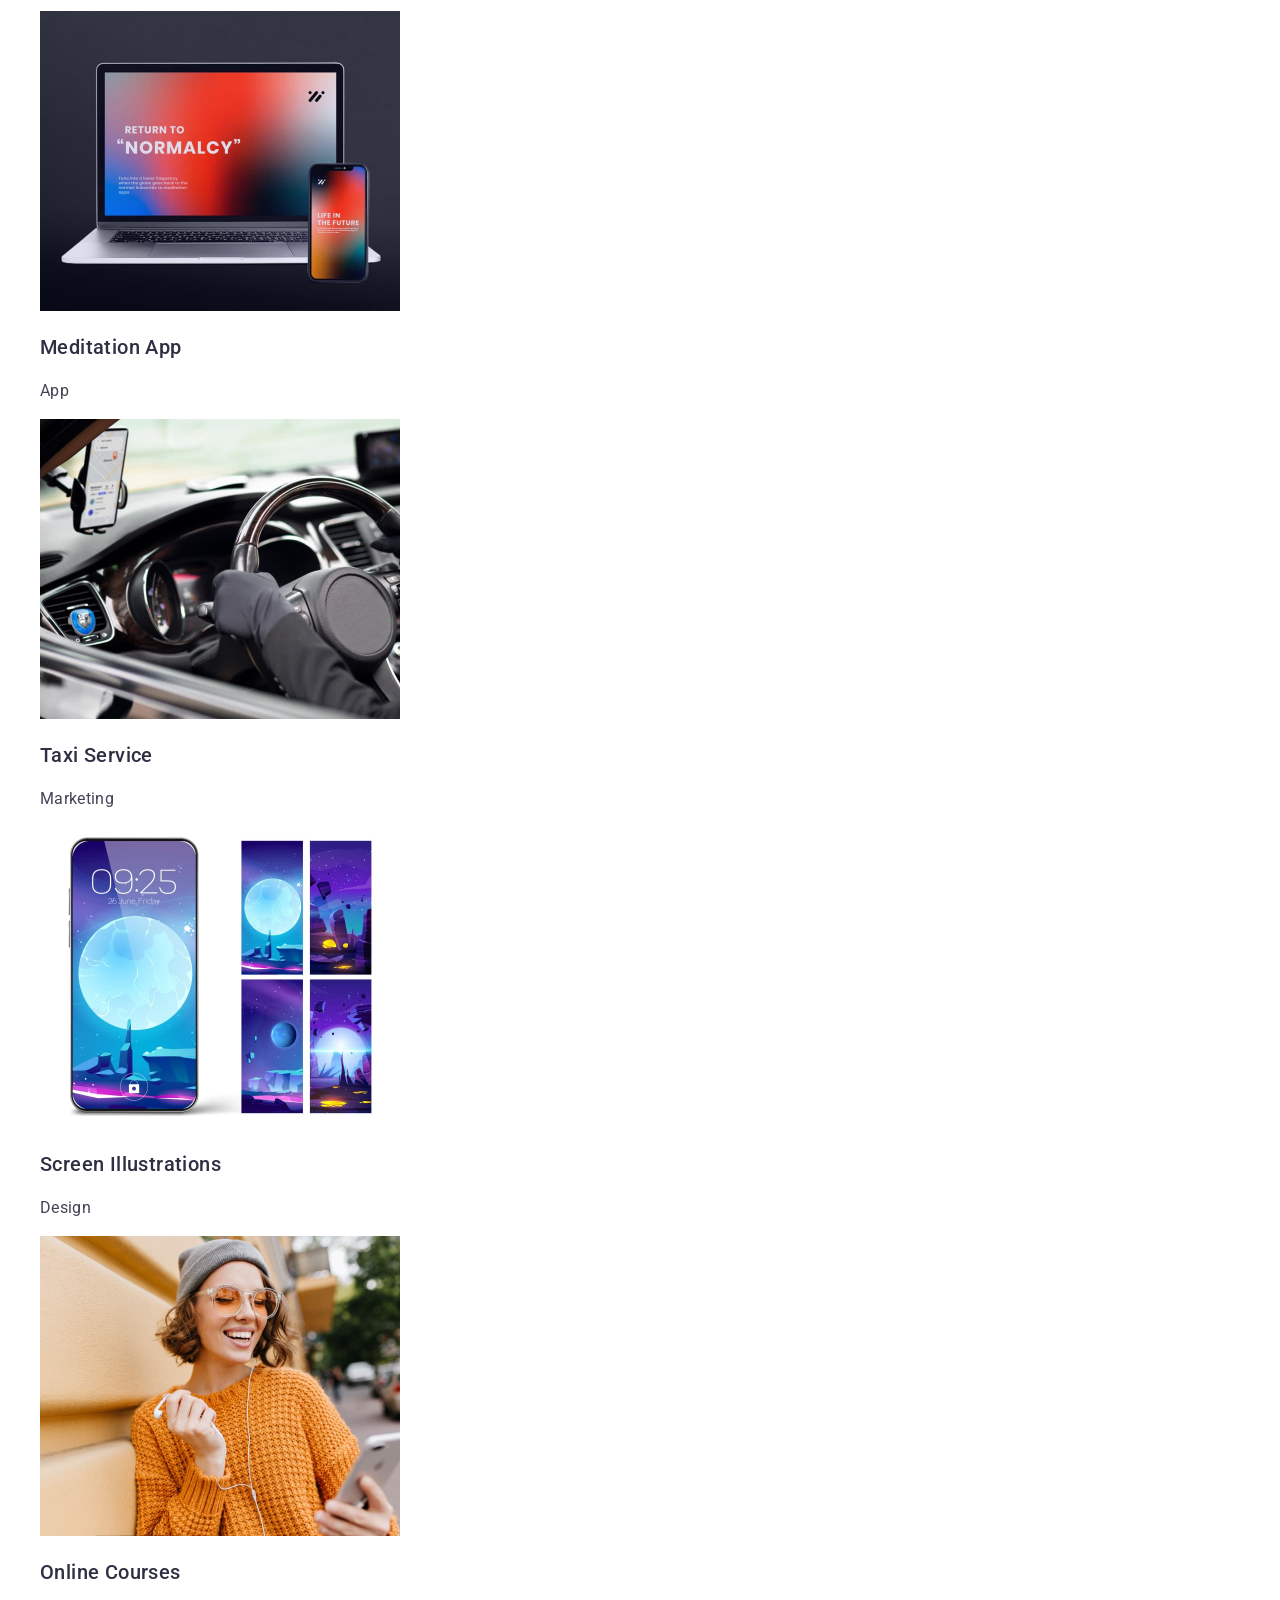
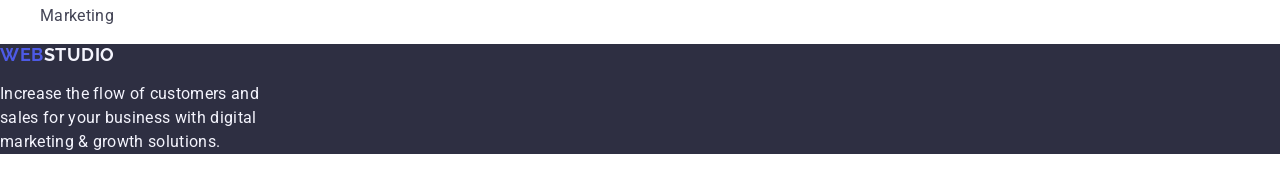
==== commit ed73dfa7: "Update" ====
--- a/index.html
+++ b/index.html
@@ -196,7 +196,7 @@
     <!-- FOOTER -->
     <footer class="footer">
       <a href="./index.html" class="logo"
-        >Web<span class="logo-name">Studio</span></a
+        >Web<span class="logo-footer">Studio</span></a
       >
       <p class="footer-text">
         Increase the flow of customers and <br />
--- a/css/styles.css
+++ b/css/styles.css
@@ -120,9 +120,11 @@
 }
 /* OUR TEAM */
 .team {
-  background-color: #ffffff;
-}
-
+  background-color: #f4f4fd;
+}
+.team-list {
+  background-color: #ffffff;
+}
 .title-team {
   font-size: 36px;
   line-height: 1.11;
@@ -182,7 +184,15 @@
 .footer {
   background-color: #2e2f42;
 }
-
+.logo-footer {
+  font-family: "Raleway", sans-serif;
+  font-size: 18px;
+  font-weight: 700;
+  line-height: 1.17;
+  letter-spacing: 0.03em;
+  text-transform: uppercase;
+  color: #f4f4fd;
+}
 .footer-text {
   font-size: 16px;
   font-weight: 400;
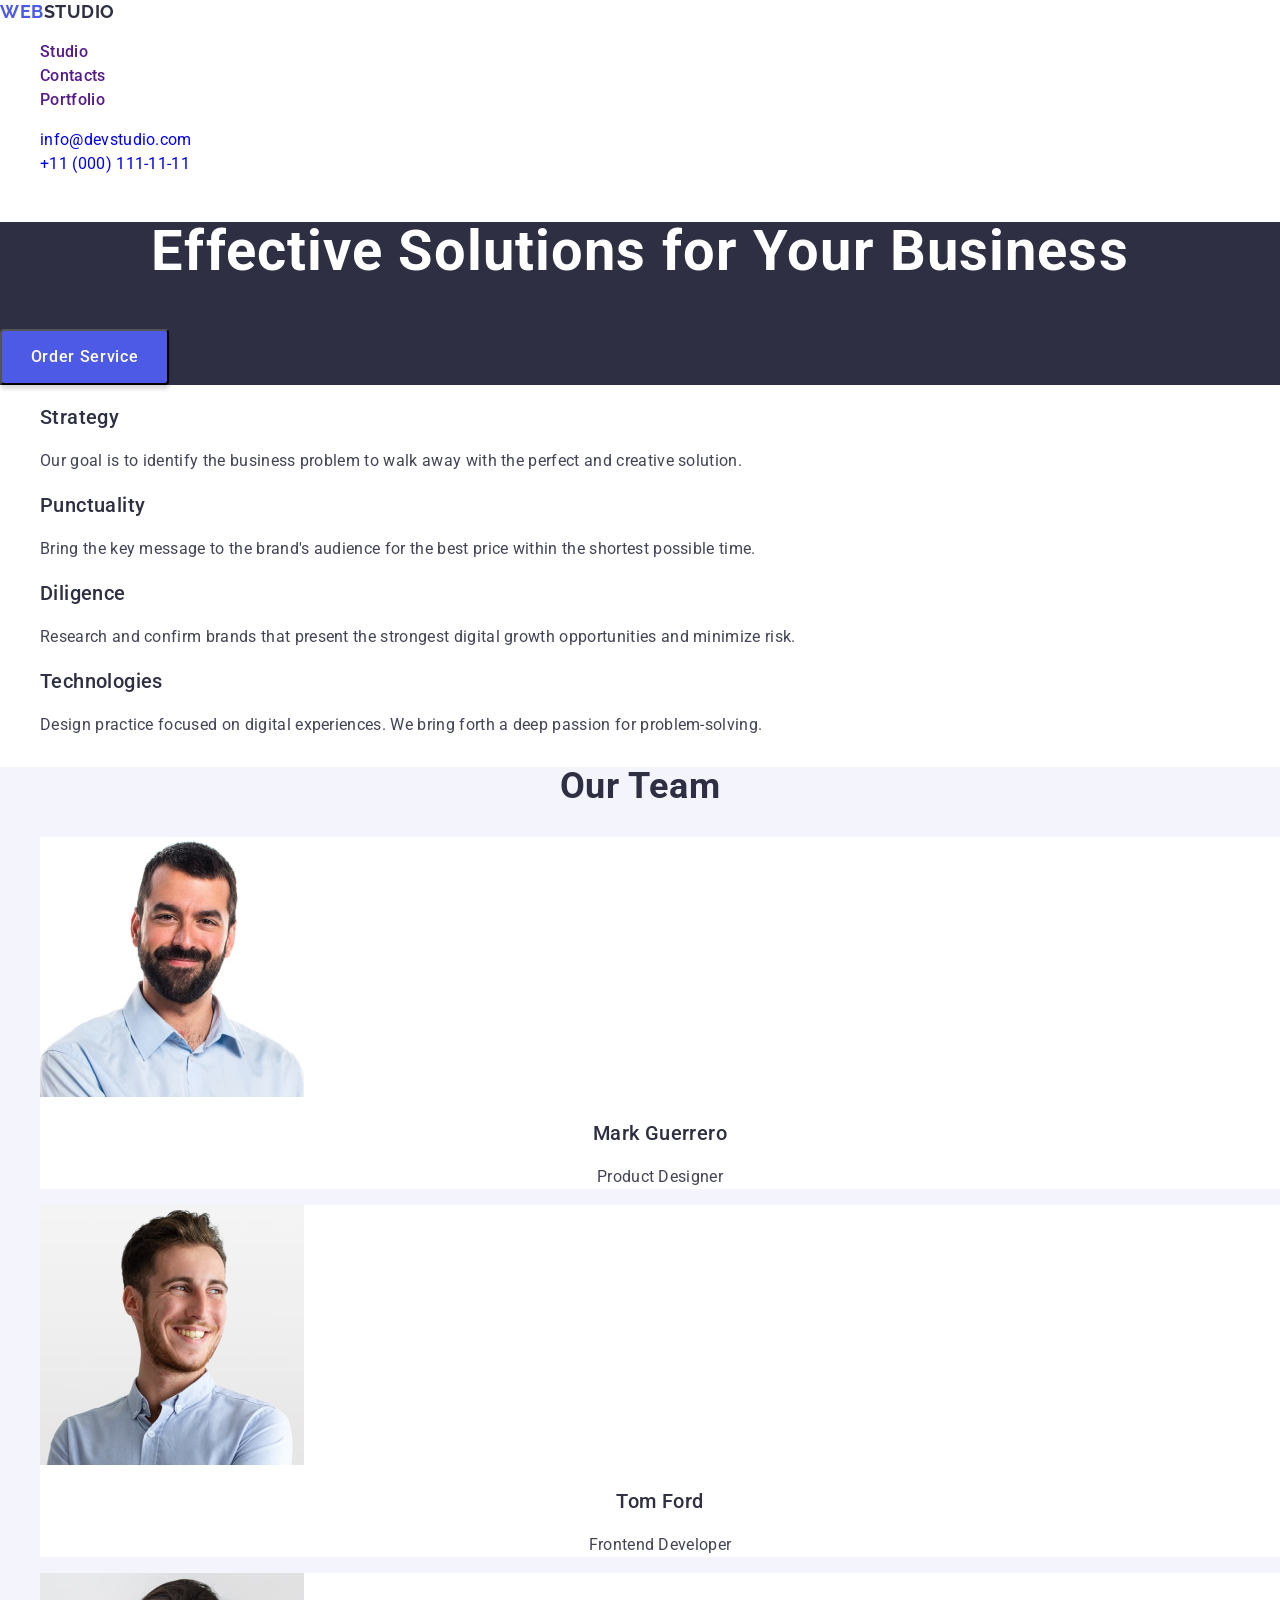
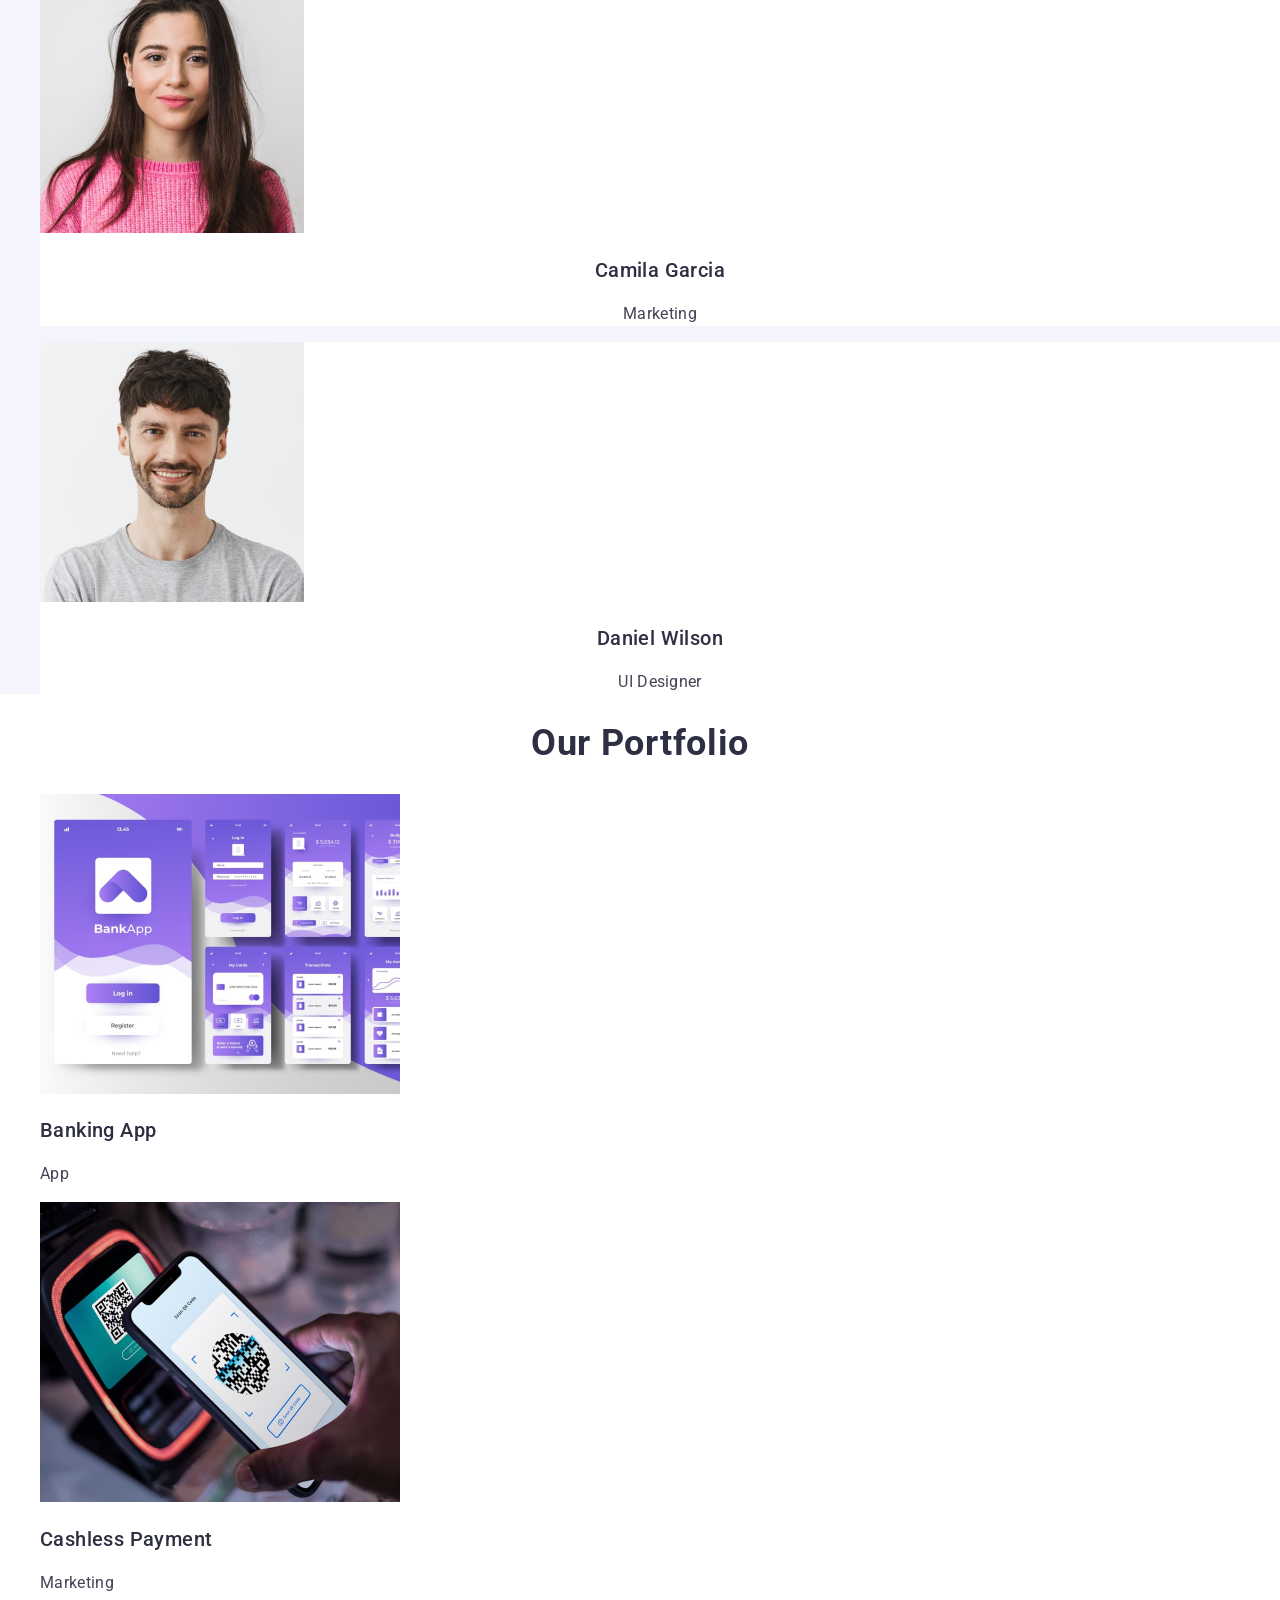
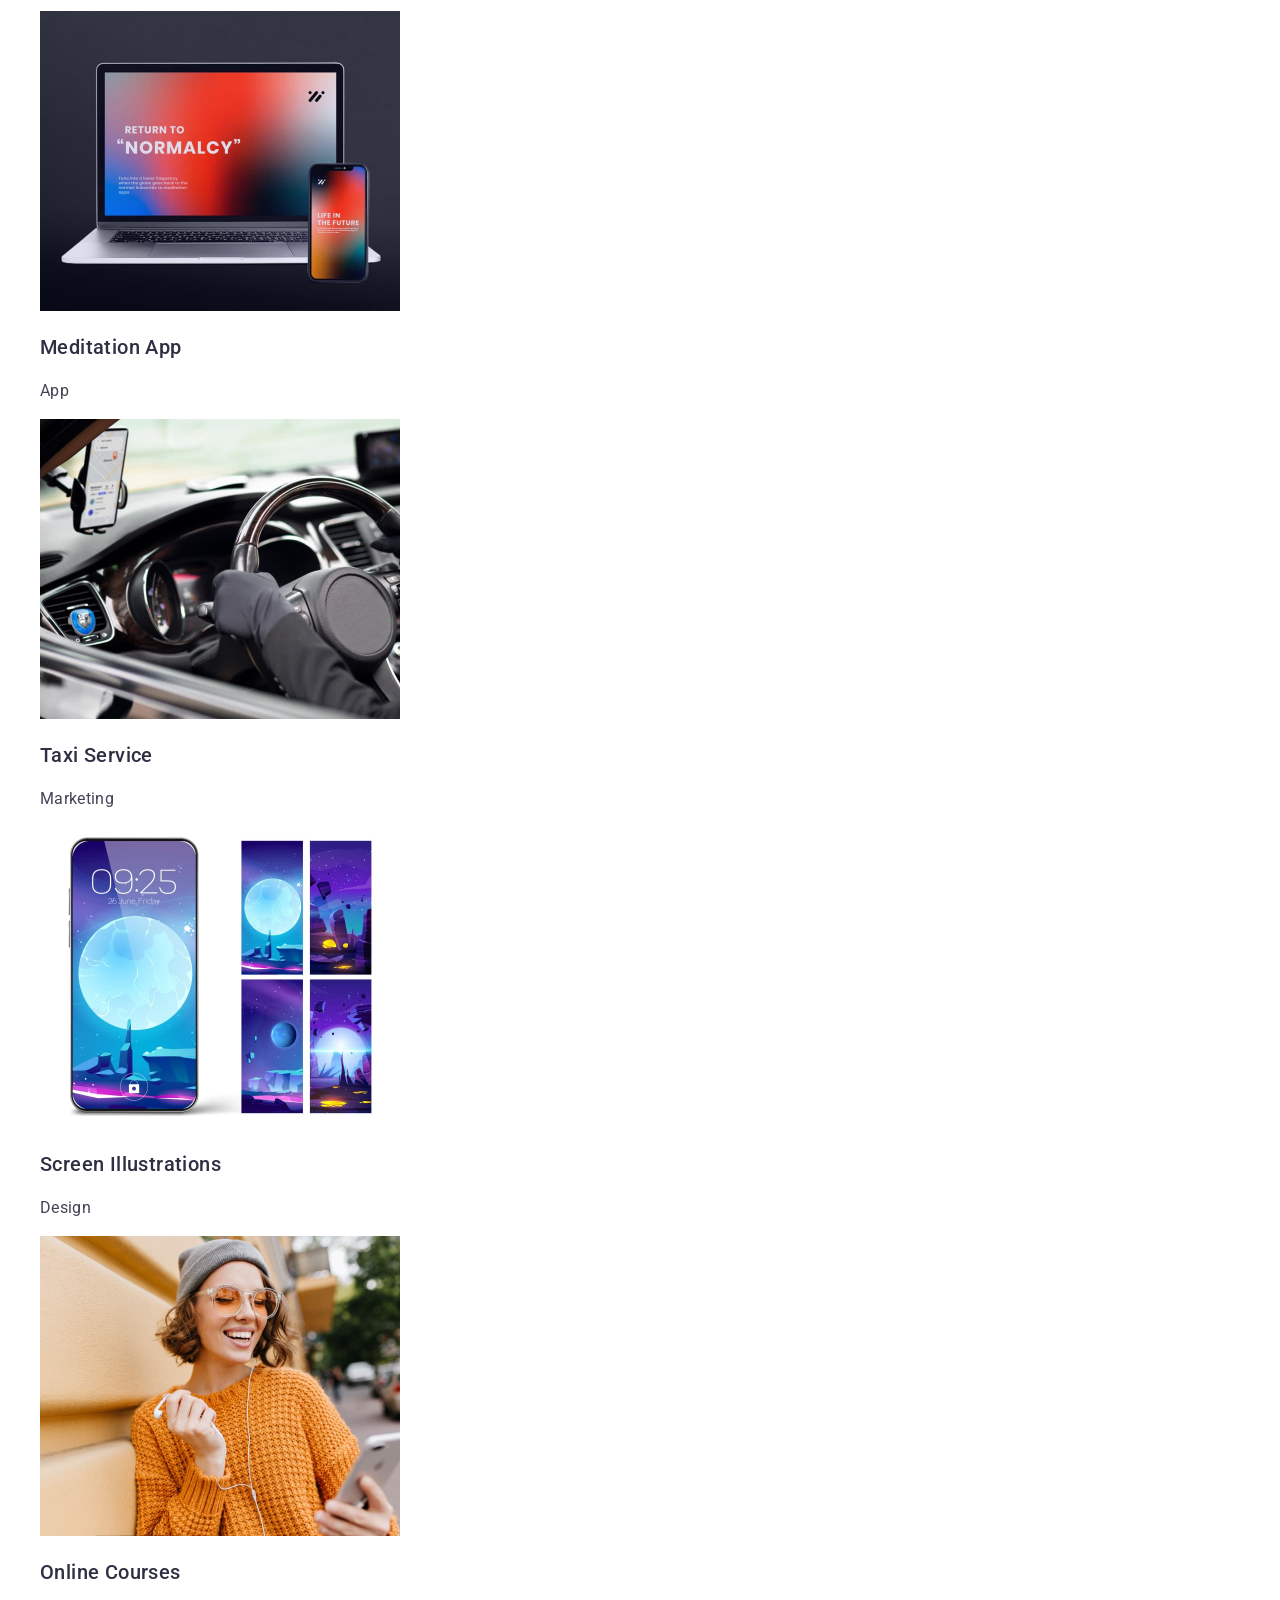
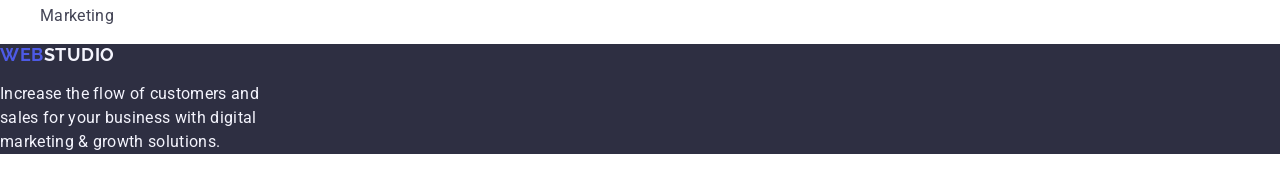
==== commit f5e00477: "Update" ====
--- a/index.html
+++ b/index.html
@@ -18,7 +18,10 @@
     <title>Document</title>
     <link
       rel="stylesheet"
-      href="https://cdn.jsdelivr.net/npm/modern-normalize@2.0.0/modern-normalize.min.css"
+      href="https://cdnjs.cloudflare.com/ajax/libs/modern-normalize/2.0.0/modern-normalize.min.css"
+      integrity="sha512-4xo8blKMVCiXpTaLzQSLSw3KFOVPWhm/TRtuPVc4WG6kUgjH6J03IBuG7JZPkcWMxJ5huwaBpOpnwYElP/m6wg=="
+      crossorigin="anonymous"
+      referrerpolicy="no-referrer"
     />
     <link rel="stylesheet" href="./css/styles.css" />
   </head>
--- a/css/styles.css
+++ b/css/styles.css
@@ -122,7 +122,7 @@
 .team {
   background-color: #f4f4fd;
 }
-.team-list {
+.team-item {
   background-color: #ffffff;
 }
 .title-team {
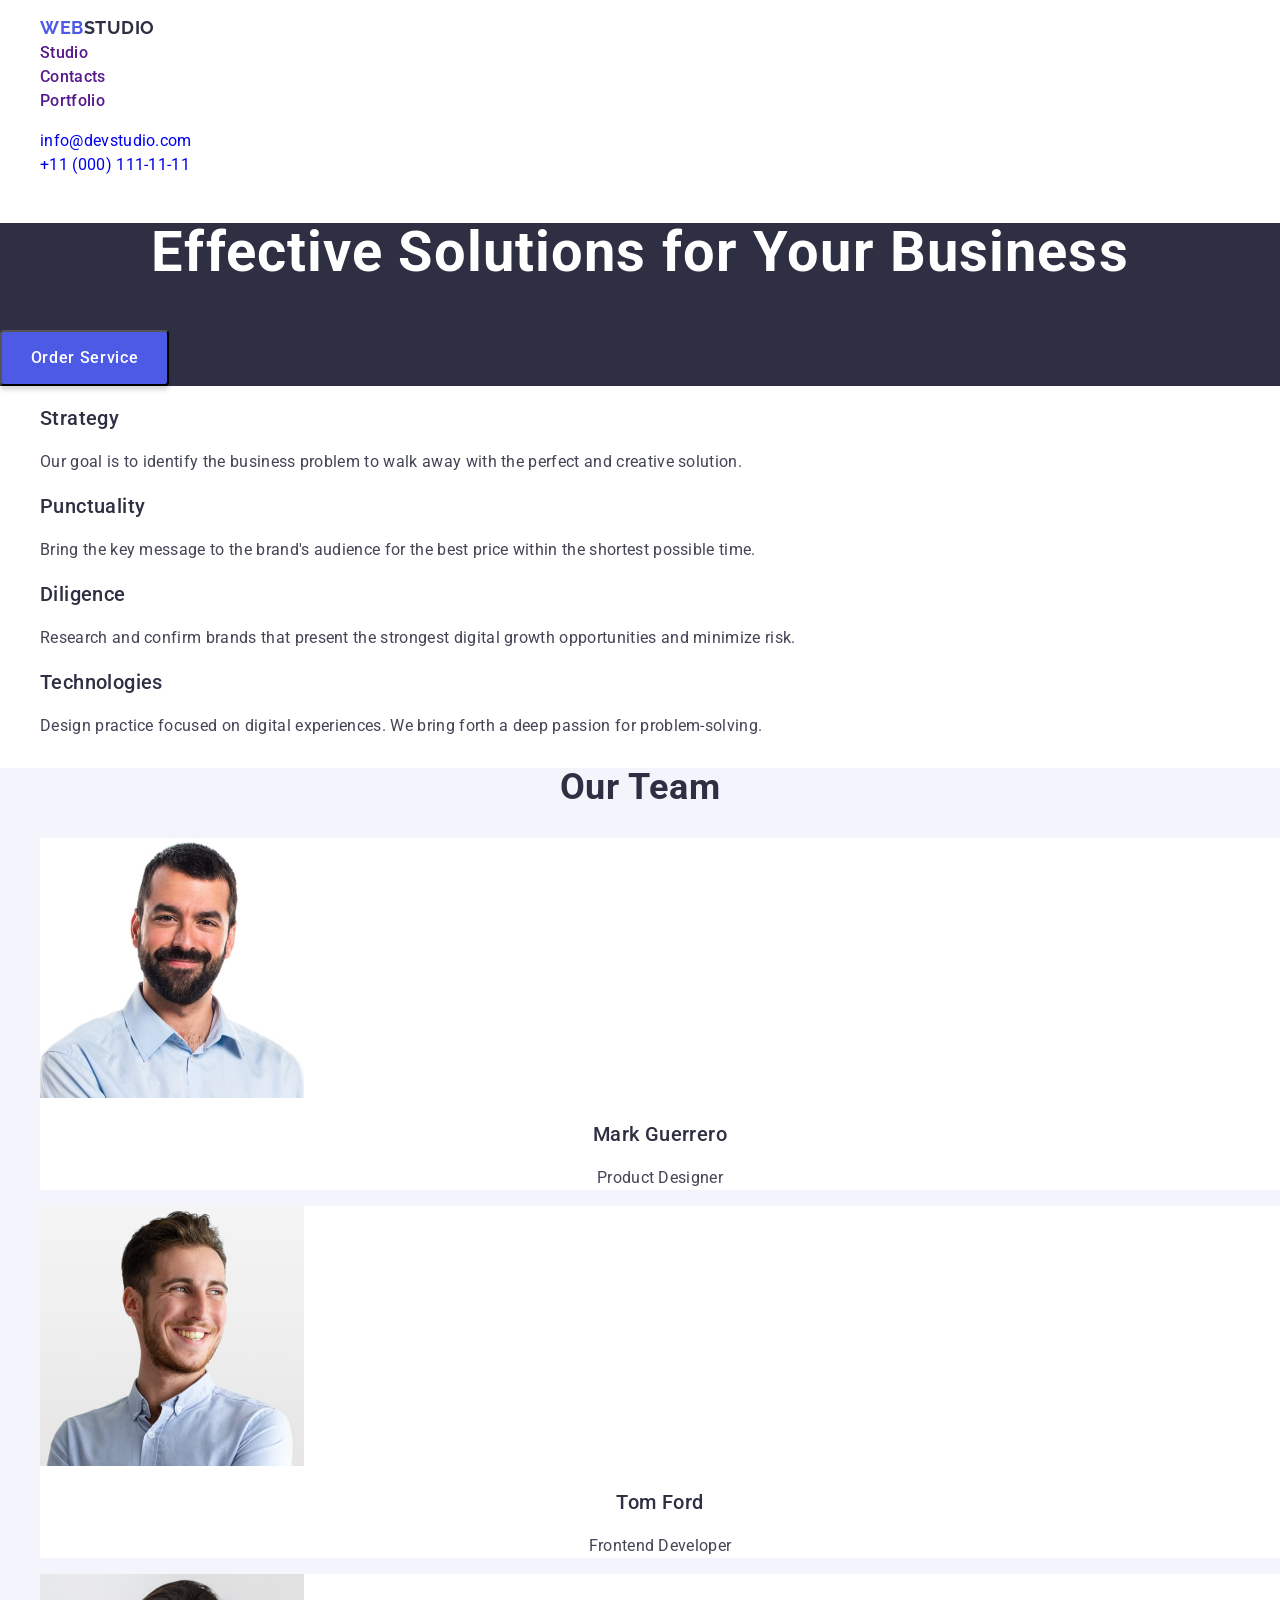
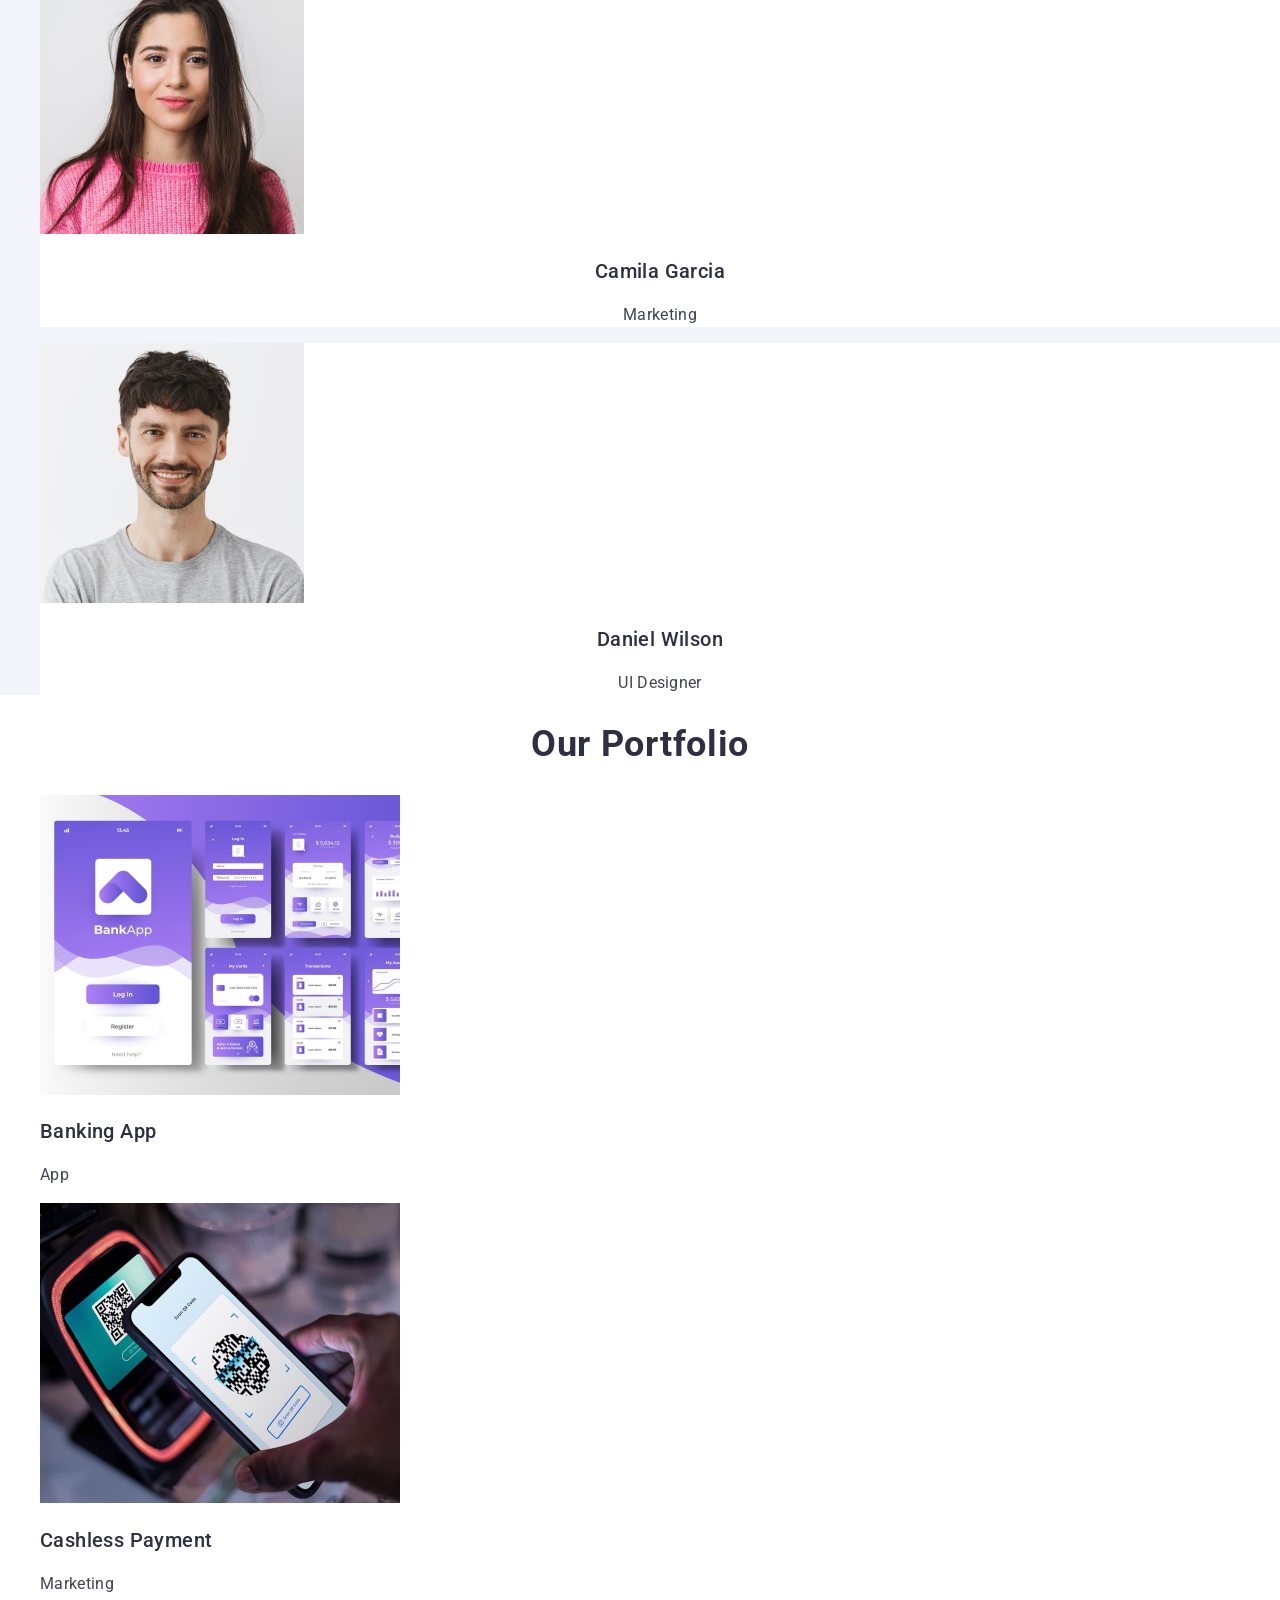
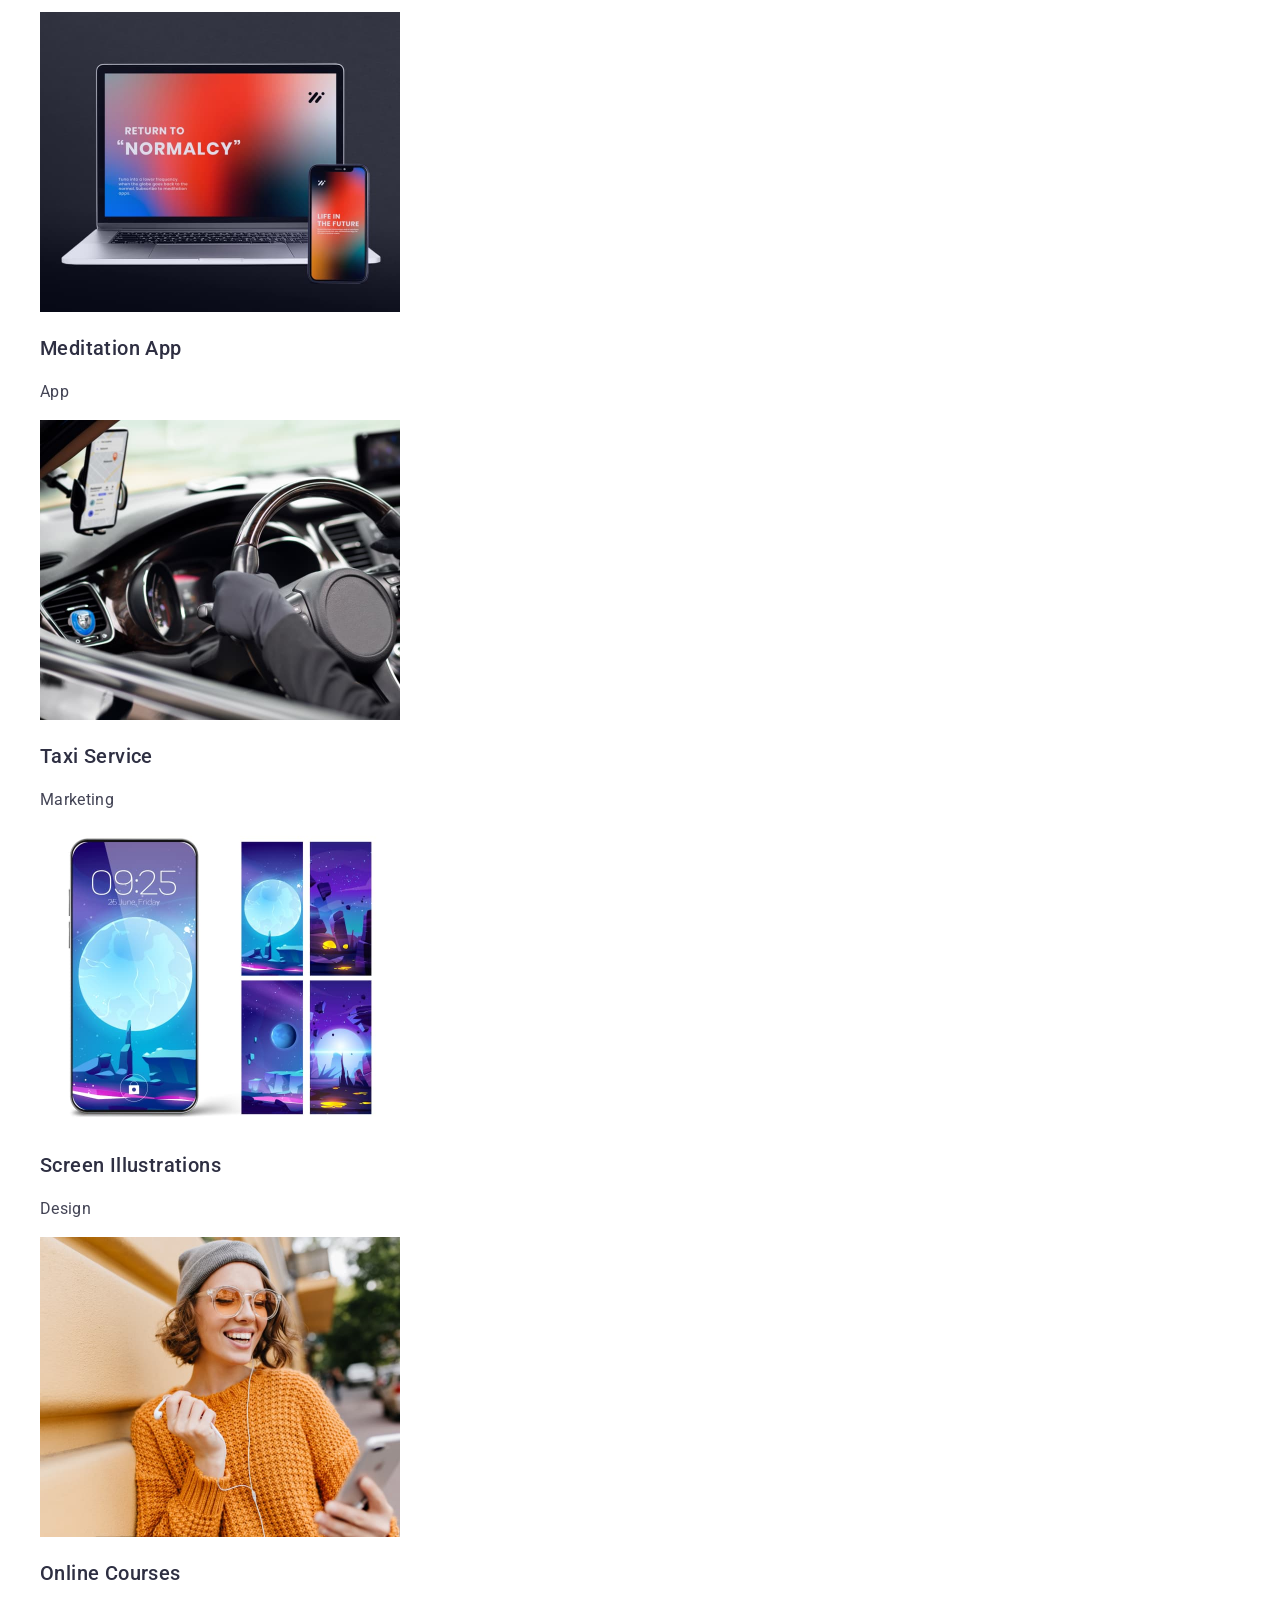
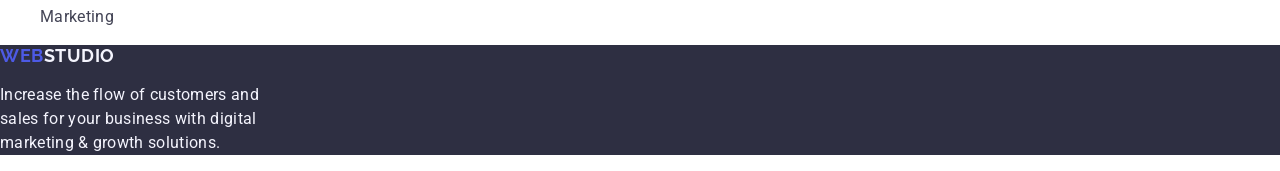
==== commit 77bc8bcc: "Update" ====
--- a/index.html
+++ b/index.html
@@ -29,10 +29,12 @@
     <!-- HEADER -->
     <header class="page-header">
       <nav class="nav">
-        <a href="./index.html" class="logo"
-          >Web<span class="logo-name">Studio</span></a
-        >
         <ul class="menu">
+          <li class="menu-item">
+            <a href="./index.html" class="logo"
+              >Web<span class="logo-name">Studio</span></a
+            >
+          </li>
           <li class="menu-item">
             <a href="" class="menu-link" target="_blank">Studio</a>
           </li>
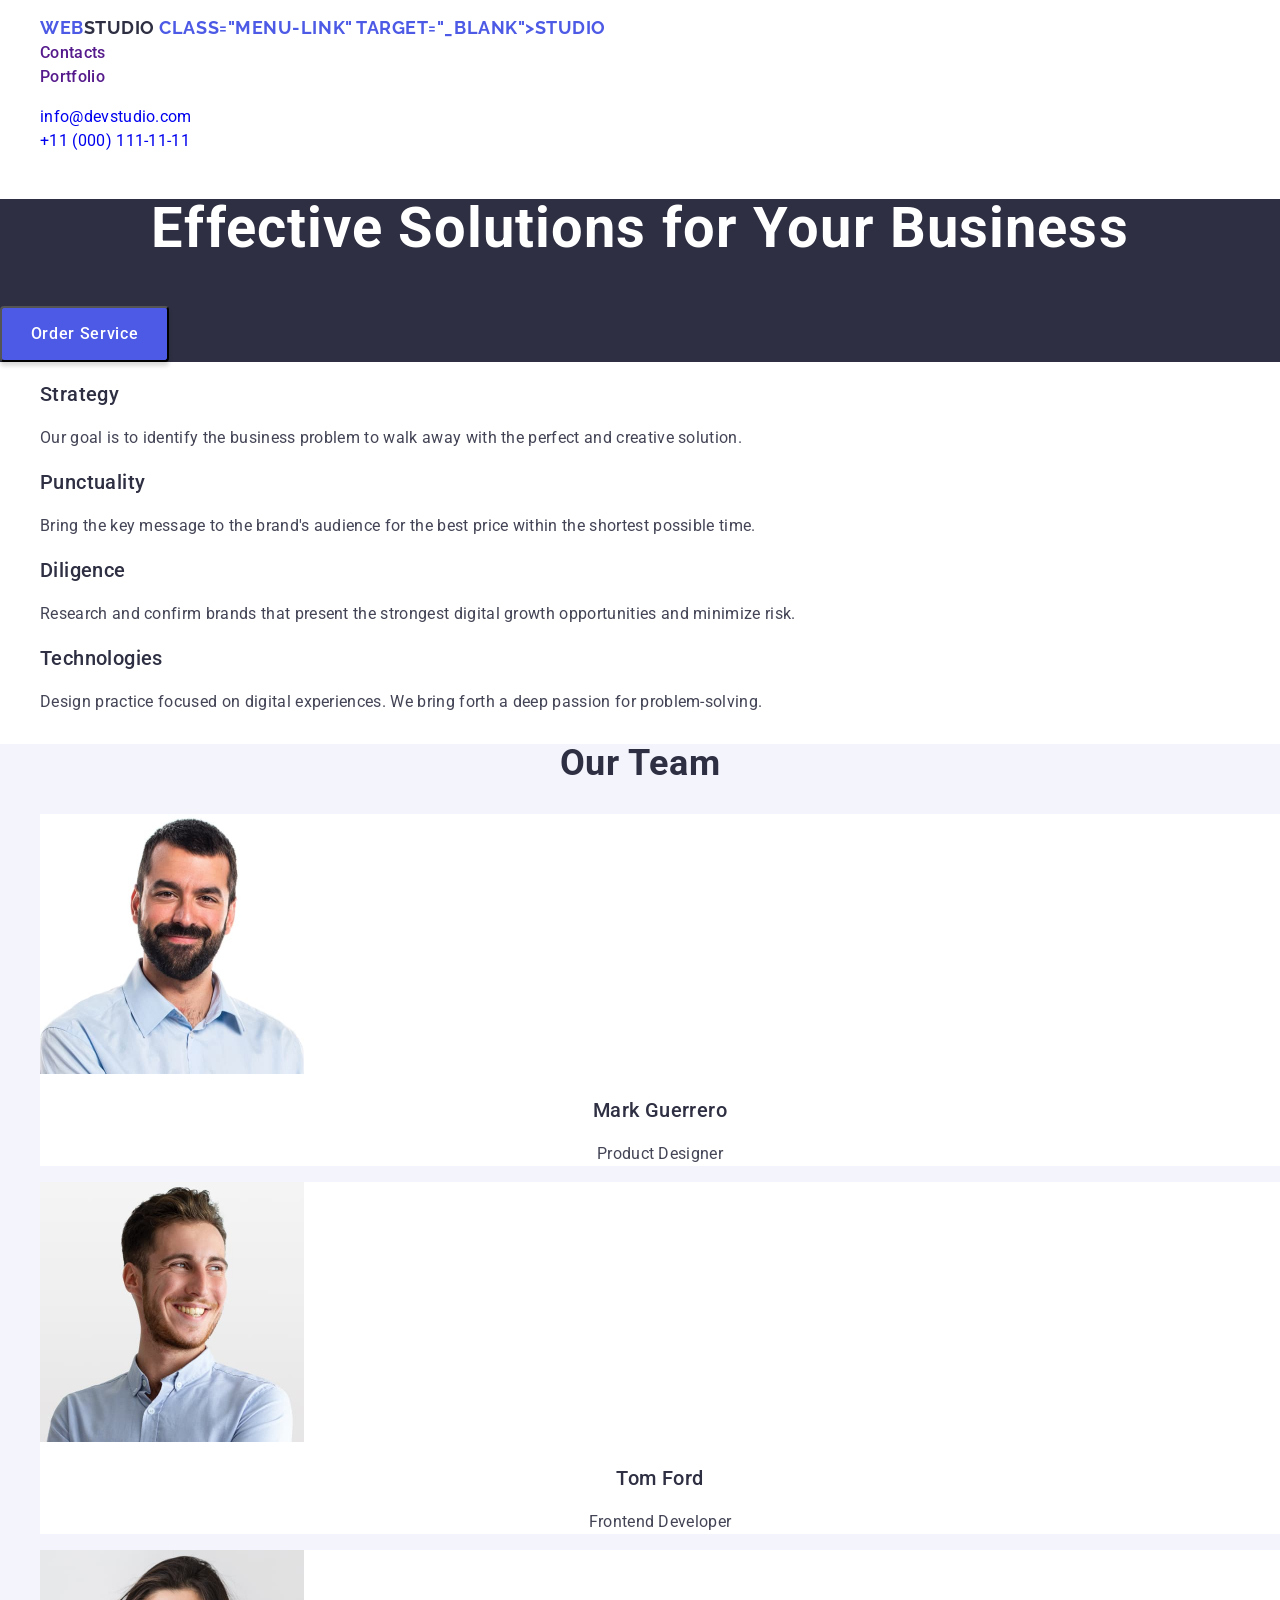
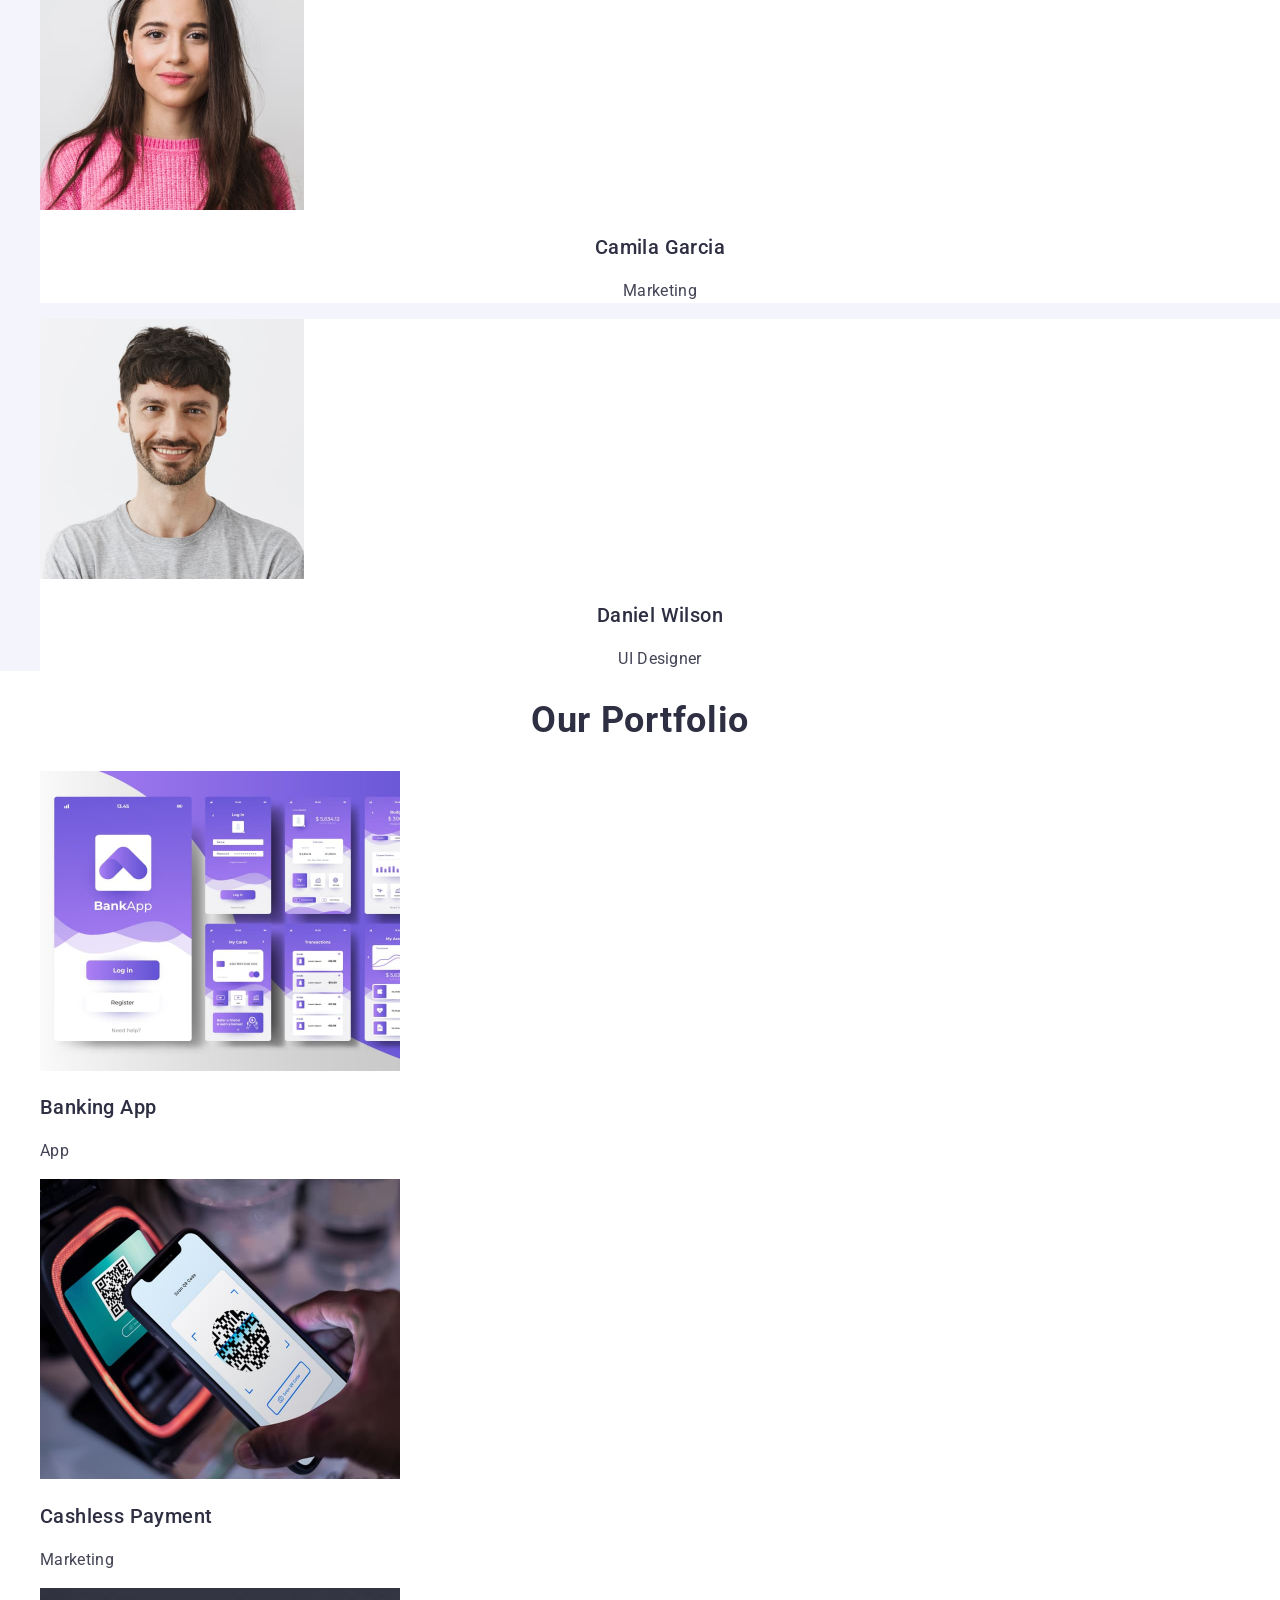
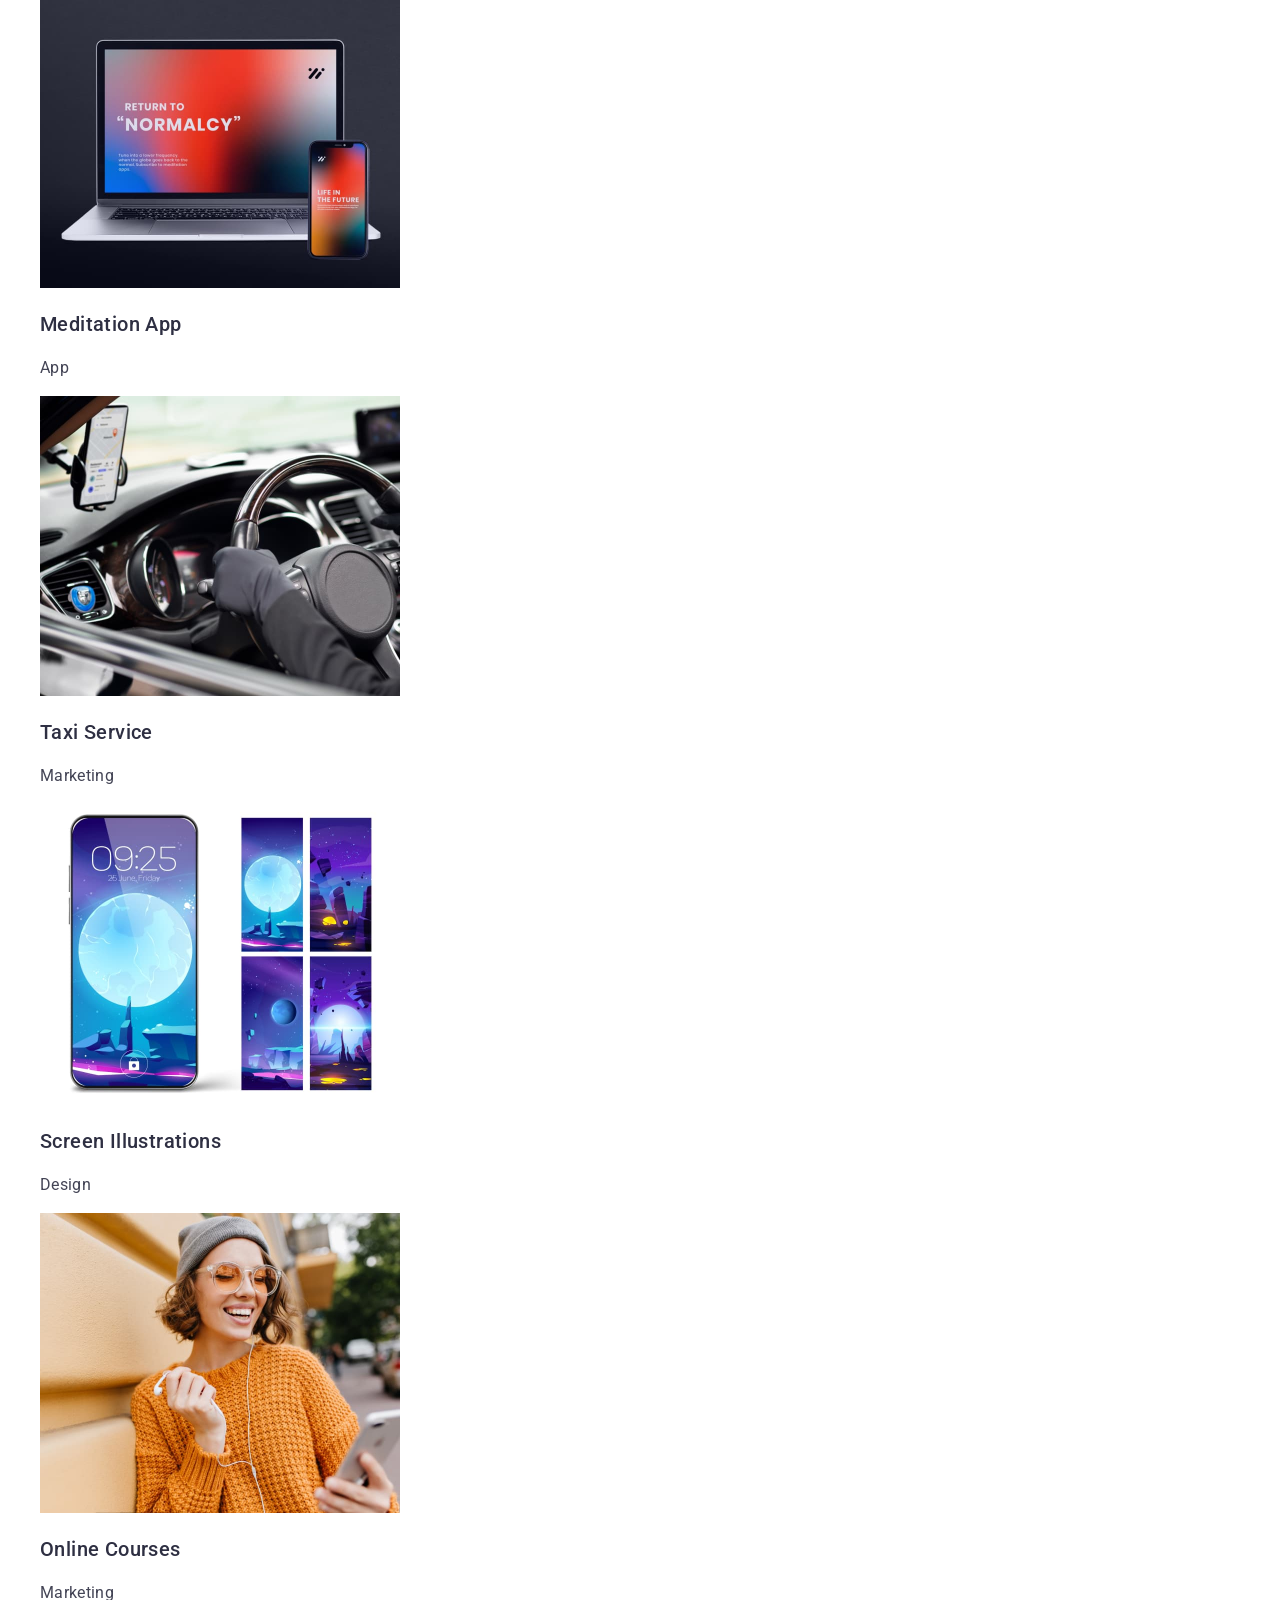
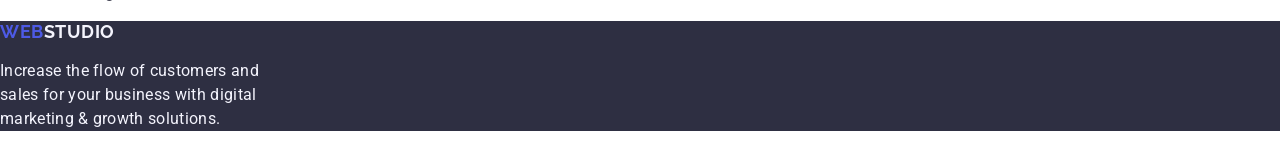
==== commit f3d3187e: "Update" ====
--- a/index.html
+++ b/index.html
@@ -32,11 +32,9 @@
         <ul class="menu">
           <li class="menu-item">
             <a href="./index.html" class="logo"
-              >Web<span class="logo-name">Studio</span></a
+              >Web<span class="logo-name">Studio</span> class="menu-link"
+              target="_blank">Studio</a
             >
-          </li>
-          <li class="menu-item">
-            <a href="" class="menu-link" target="_blank">Studio</a>
           </li>
           <li class="menu-item">
             <a href="" class="menu-link" target="_blank">Contacts</a>
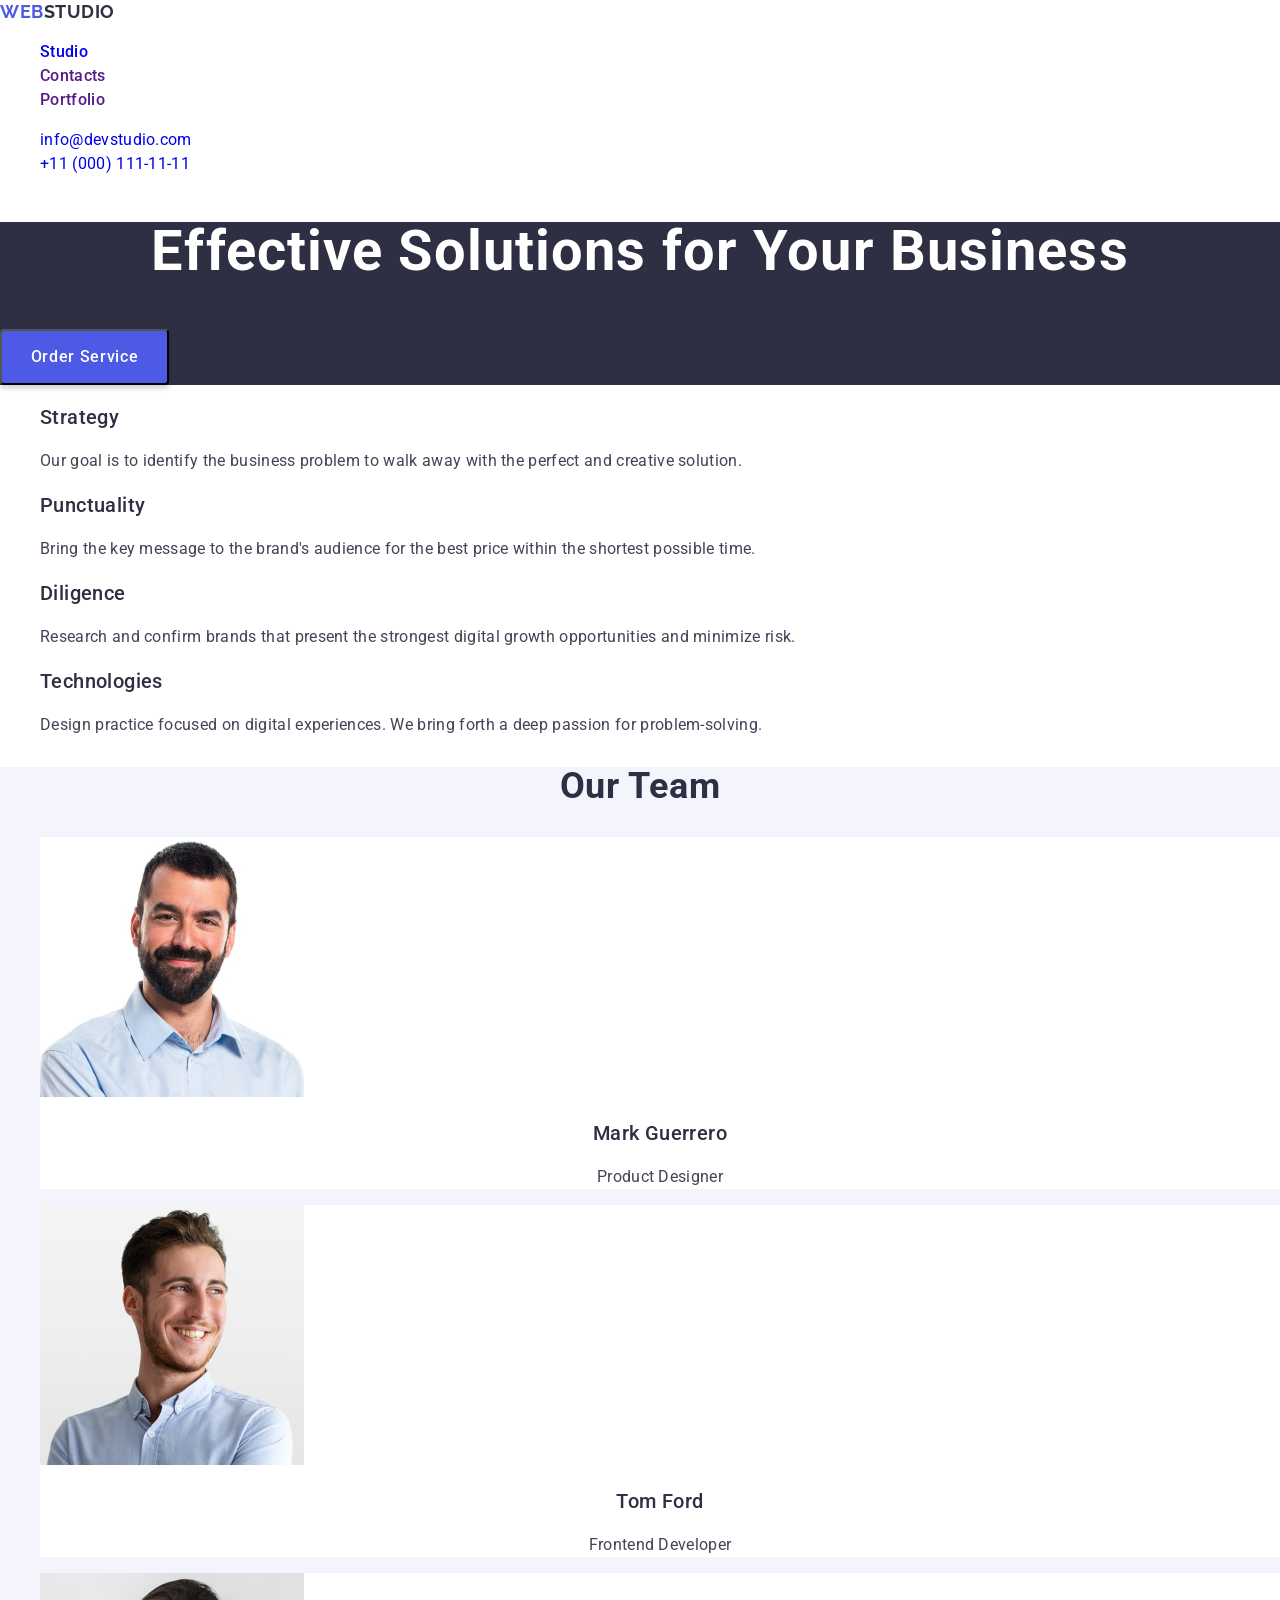
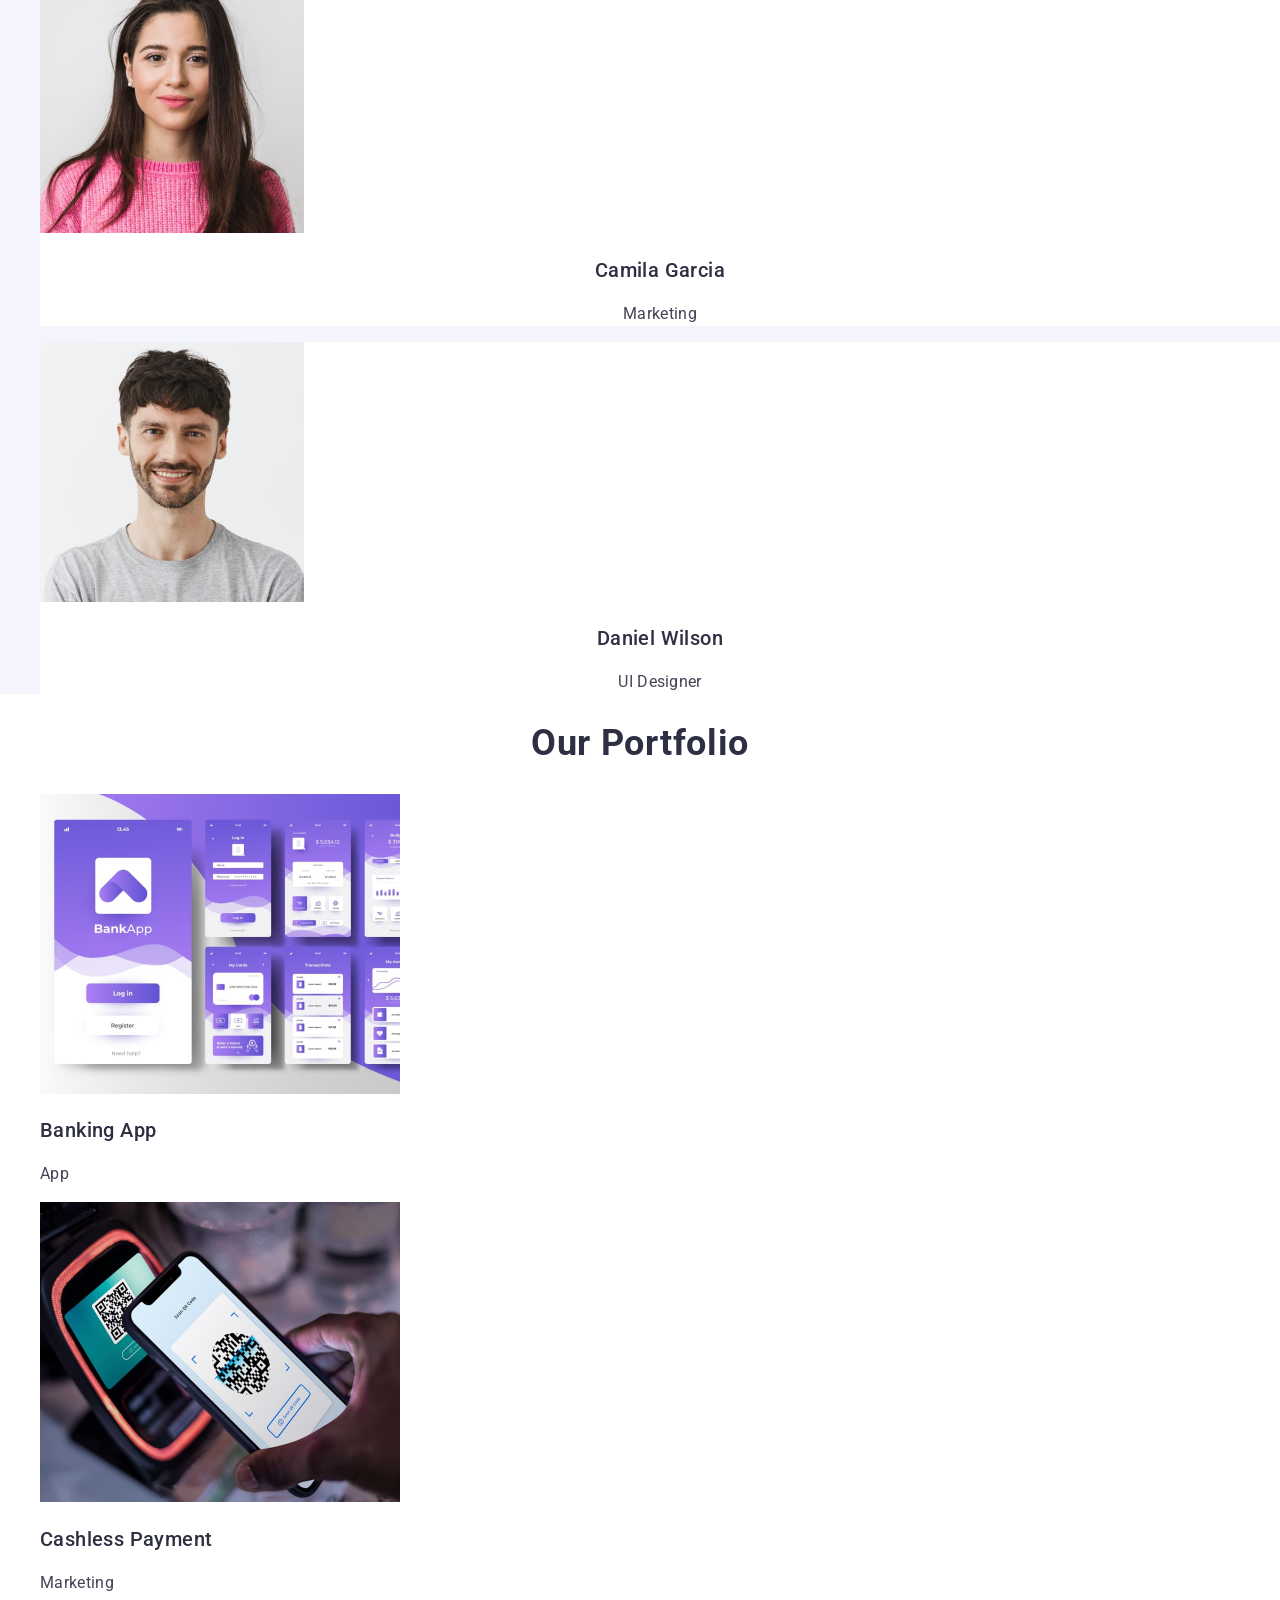
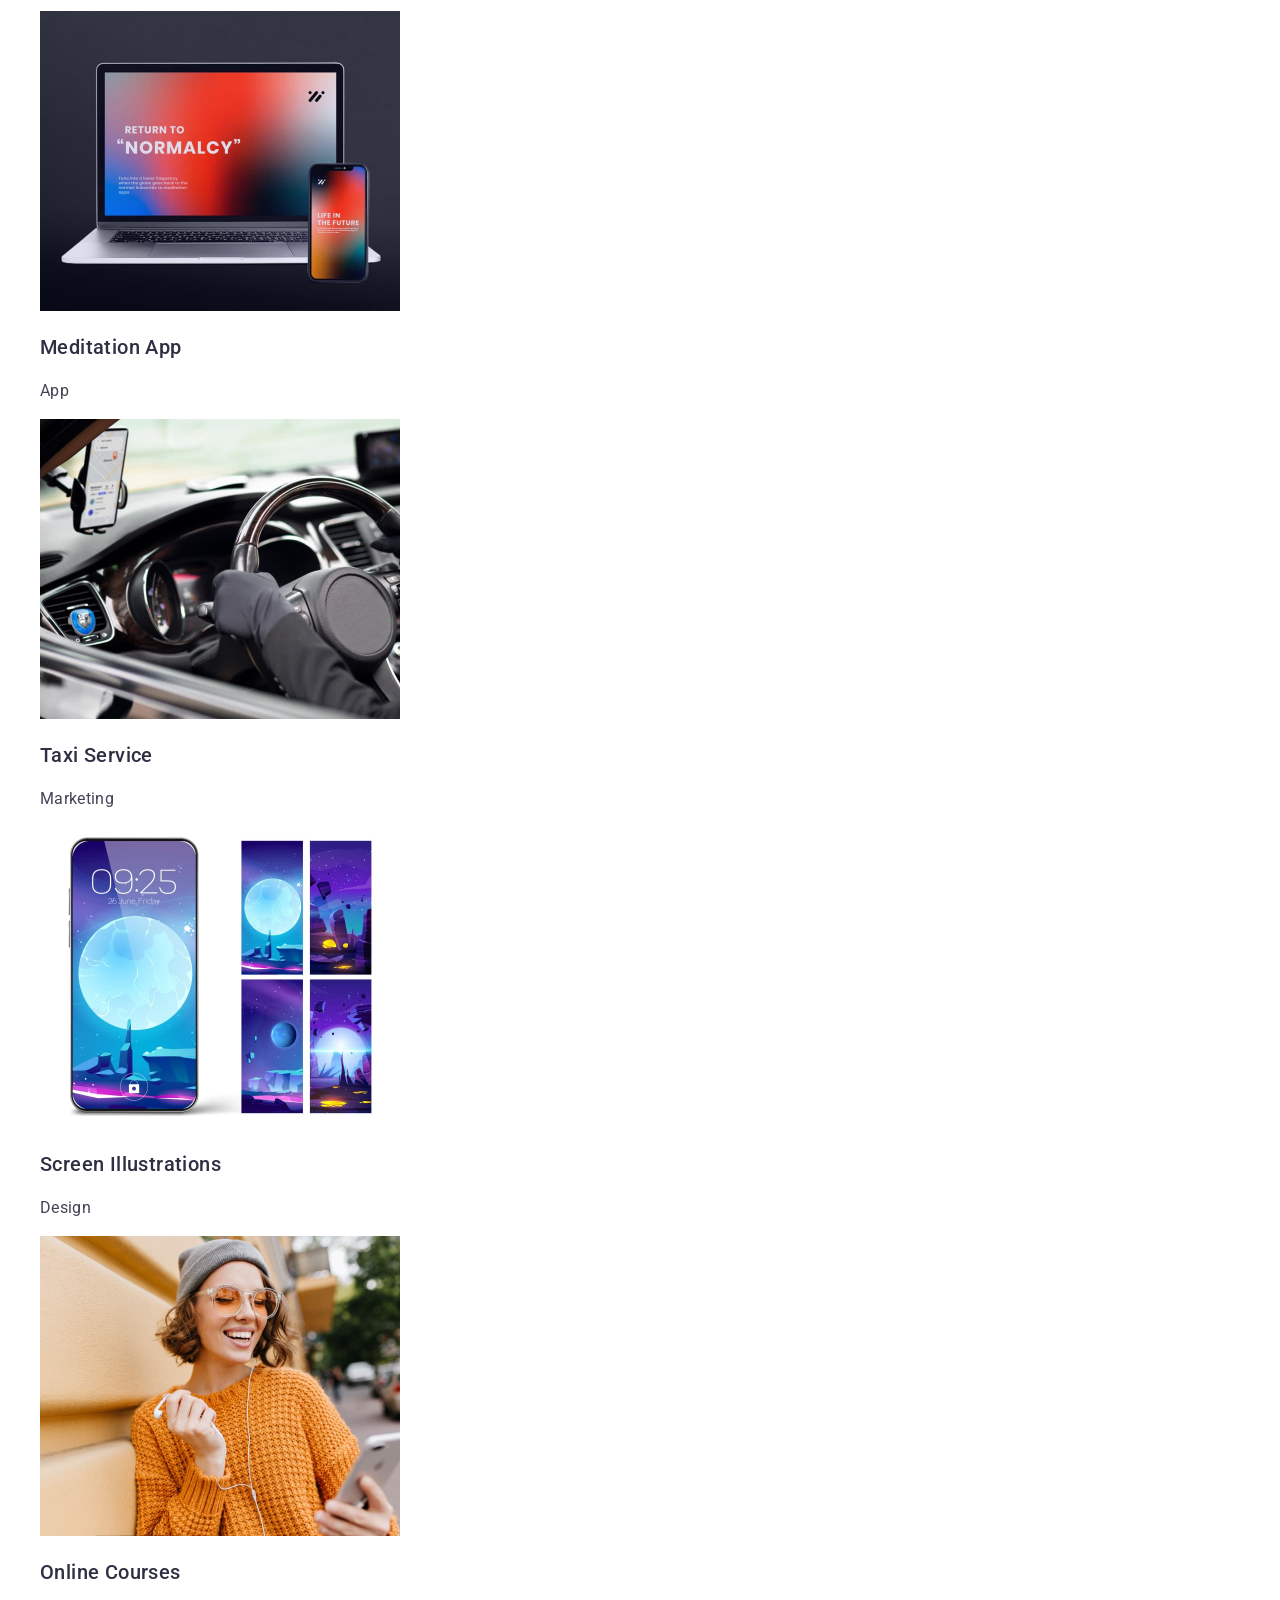
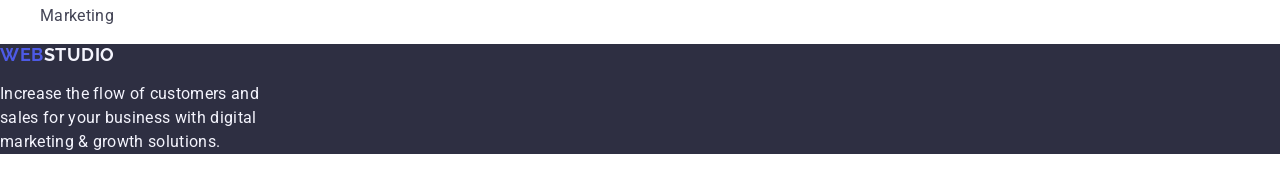
==== commit e575f134: "update" ====
--- a/index.html
+++ b/index.html
@@ -29,12 +29,12 @@
     <!-- HEADER -->
     <header class="page-header">
       <nav class="nav">
+        <a href="./index.html" class="logo"
+          >Web<span class="logo-name">Studio</span></a
+        >
         <ul class="menu">
           <li class="menu-item">
-            <a href="./index.html" class="logo"
-              >Web<span class="logo-name">Studio</span> class="menu-link"
-              target="_blank">Studio</a
-            >
+            <a href="./index.html" class="menu-link" target="_blank">Studio</a>
           </li>
           <li class="menu-item">
             <a href="" class="menu-link" target="_blank">Contacts</a>
